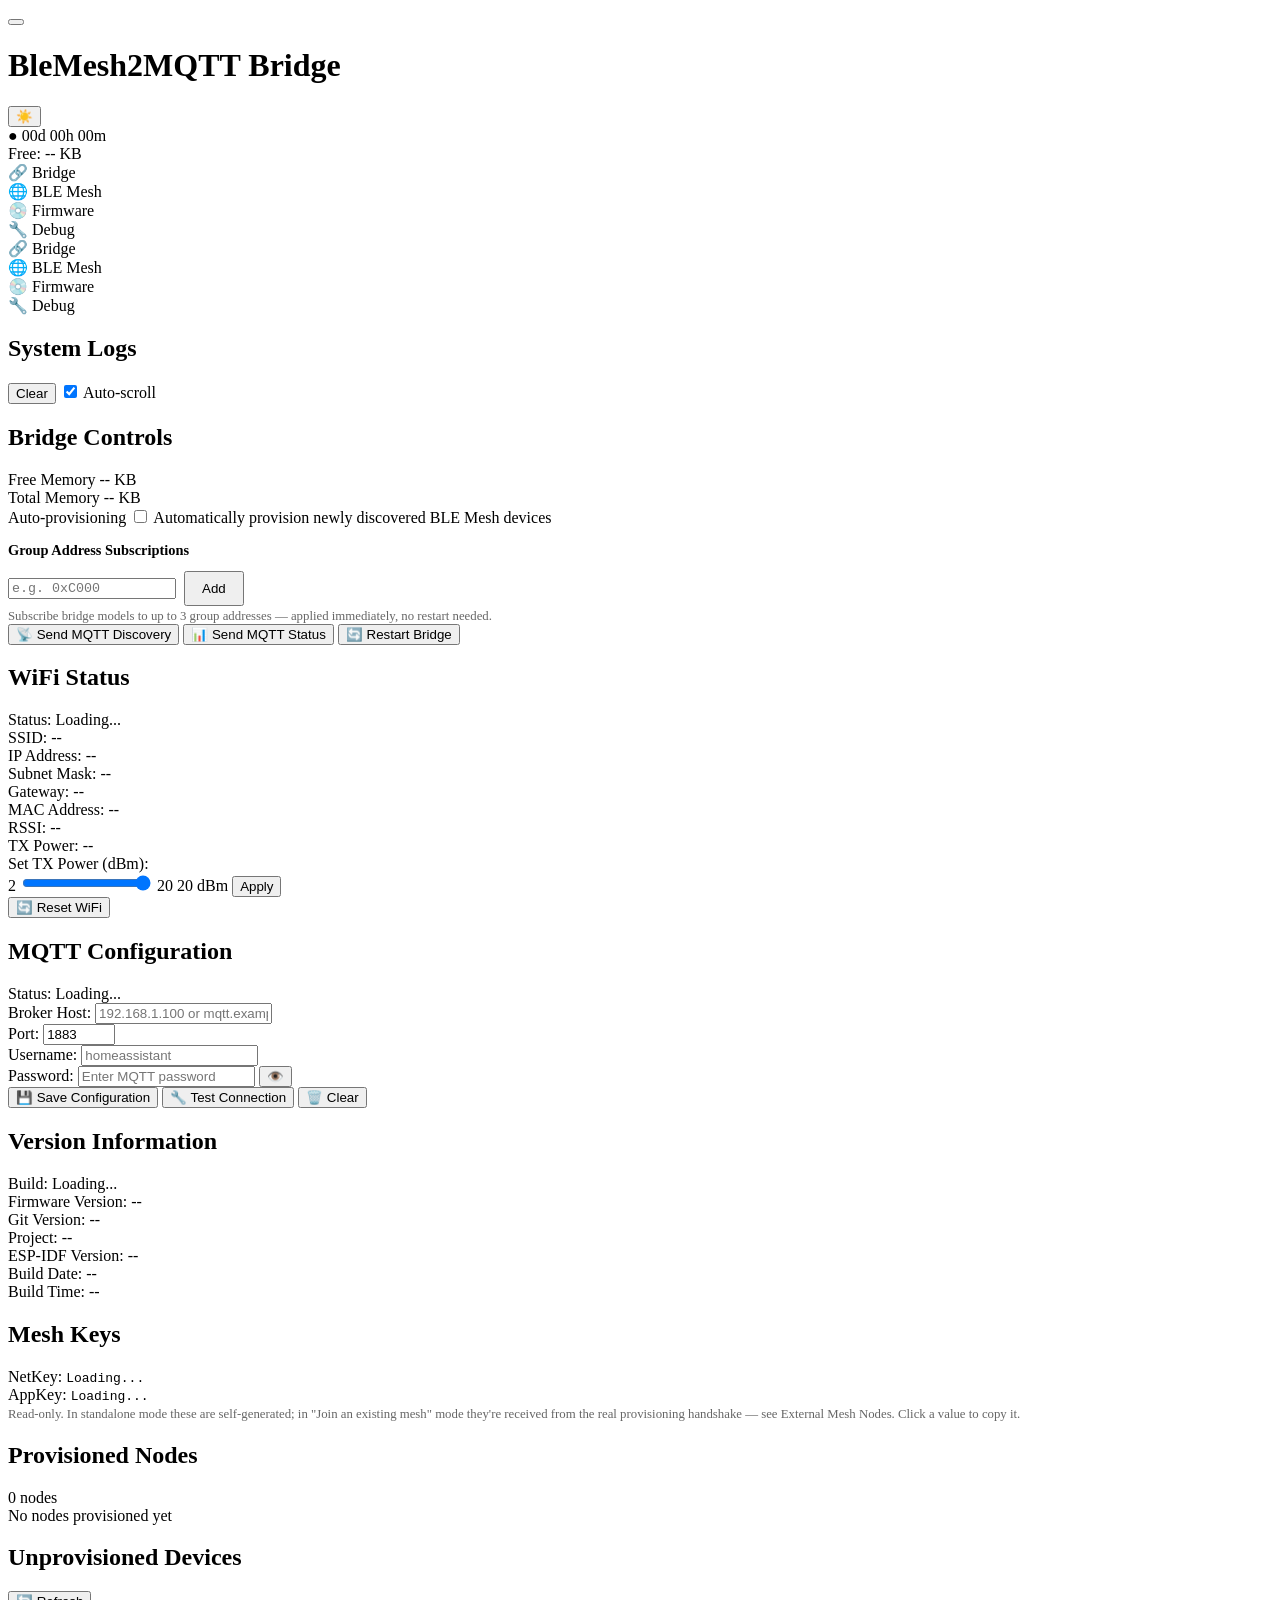
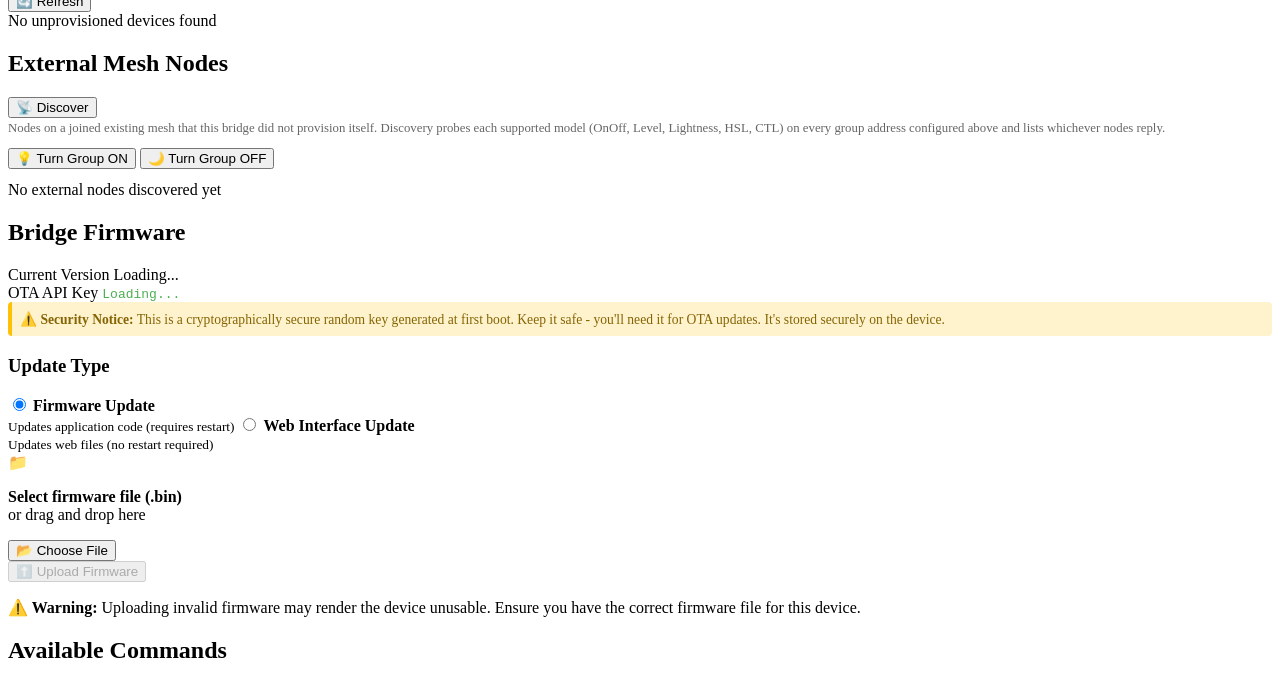
==== main/littlefs/index.html @ 3b63f950 "fix: branch review — Provisioner SKU link failure, MQTT deadlock, ext-node parity/validation Build (" ====
<!DOCTYPE html>
<html lang="en">
<head>
  <meta charset="UTF-8">
  <meta name="viewport" content="width=device-width, initial-scale=1.0">
  <title>BleMesh2MQTT Bridge</title>
  <link rel="stylesheet" href="/css/style.css">
</head>
<body>
  <header class="header">
    <div class="header-left">
      <button class="menu-toggle" id="menu-toggle">
        <span class="hamburger-line"></span>
        <span class="hamburger-line"></span>
        <span class="hamburger-line"></span>
      </button>
      <h1>BleMesh2MQTT Bridge</h1>
    </div>
    <div class="header-controls">
      <button class="theme-toggle" id="theme-toggle" onclick="toggleTheme()" title="Toggle theme">
        <span id="theme-icon">☀️</span>
      </button>
      <div class="bridge-status">
        <div class="status-row">
          <span class="status-icon" id="connection-status">●</span>
          <span class="status-uptime" id="bridge-uptime">00d 00h 00m</span>
        </div>
        <div class="status-row">
          <span class="status-label">Free:</span>
          <span class="status-memory" id="header-memory">-- KB</span>
        </div>
      </div>
    </div>
  </header>

  <!-- Mobile burger menu dropdown -->
  <div class="mobile-menu" id="mobile-menu">
    <div class="mobile-menu-content">
      <div class="mobile-menu-item active" data-section="bridge">
        <span class="menu-icon bridge-icon">🔗</span>
        <span class="menu-text">Bridge</span>
      </div>
      <div class="mobile-menu-item" data-section="ble-mesh">
        <span class="menu-icon mesh-icon">🌐</span>
        <span class="menu-text">BLE Mesh</span>
      </div>
      <div class="mobile-menu-item" data-section="firmware">
        <span class="menu-icon firmware-icon">💿</span>
        <span class="menu-text">Firmware</span>
      </div>
      <div class="mobile-menu-item" data-section="debug">
        <span class="menu-icon debug-icon">🔧</span>
        <span class="menu-text">Debug</span>
      </div>
    </div>
  </div>

  <div class="layout">
    <nav class="sidebar" id="sidebar">
      <div class="sidebar-content">
        <div class="menu-item active" data-section="bridge">
          <span class="menu-icon bridge-icon">🔗</span>
          <span class="menu-text">Bridge</span>
        </div>
        <div class="menu-item" data-section="ble-mesh">
          <span class="menu-icon mesh-icon">🌐</span>
          <span class="menu-text">BLE Mesh</span>
        </div>
        <div class="menu-item" data-section="firmware">
          <span class="menu-icon firmware-icon">💿</span>
          <span class="menu-text">Firmware</span>
        </div>
        <div class="menu-item" data-section="debug">
          <span class="menu-icon debug-icon">🔧</span>
          <span class="menu-text">Debug</span>
        </div>
      </div>
    </nav>

    <main class="main-content">
      <!-- System Logs - Always at the top -->
      <section class="card log-section">
        <h2>System Logs</h2>
        <div class="log-container">
          <div id="log-output" class="log-output"></div>
          <div class="log-controls">
            <button class="btn btn-secondary" onclick="clearLogs()">Clear</button>
            <label class="checkbox-label">
              <input type="checkbox" id="auto-scroll" checked>
              Auto-scroll
            </label>
          </div>
        </div>
      </section>

      <!-- Bridge Section -->
      <div class="section-content active" id="bridge-section">
        <div class="section-grid">
          <!-- Bridge Controls -->
          <section class="card controls-section">
            <div class="section-header">
              <h2>Bridge Controls</h2>
              <div class="memory-info" id="memory-info">
                <div class="memory-item">
                  <span class="memory-label">Free Memory</span>
                  <span class="memory-value" id="free-memory">-- KB</span>
                </div>
                <div class="memory-item">
                  <span class="memory-label">Total Memory</span>
                  <span class="memory-value" id="total-memory">-- KB</span>
                </div>
              </div>
            </div>
            
            <!-- Provisioning Controls -->
            <div class="provisioning-controls">
              <div class="toggle-group">
                <label class="toggle-label">
                  <span class="toggle-text">Auto-provisioning</span>
                  <input type="checkbox" id="auto-provisioning-toggle" onchange="toggleAutoProvisioning(this.checked)">
                  <span class="toggle-slider"></span>
                </label>
                <span class="toggle-description">Automatically provision newly discovered BLE Mesh devices</span>
              </div>
              <div class="form-group" style="margin-top:14px;">
                <label style="font-size:0.9em;font-weight:600;">Group Address Subscriptions</label>
                <div id="group-addr-list" style="display:flex;flex-wrap:wrap;gap:6px;margin:6px 0;"></div>
                <div style="display:flex;gap:8px;align-items:center;">
                  <input type="text" id="group-addr-input" placeholder="e.g. 0xC000" style="font-family:monospace;max-width:160px;">
                  <button class="btn btn-primary" style="width:auto;padding:8px 16px;" onclick="addMeshGroupAddr()">Add</button>
                </div>
                <span style="font-size:0.8em;color:#666;">Subscribe bridge models to up to 3 group addresses — applied immediately, no restart needed.</span>
              </div>
            </div>
            
            <div class="controls-grid">
              <button class="btn btn-primary" onclick="sendBridgeMqttDiscovery()">
                <span class="icon">📡</span>
                Send MQTT Discovery
              </button>
              <button class="btn btn-primary" onclick="sendBridgeMqttStatus()">
                <span class="icon">📊</span>
                Send MQTT Status
              </button>
              <button class="btn btn-warning" onclick="restartBridge()">
                <span class="icon">🔄</span>
                Restart Bridge
              </button>
            </div>
          </section>

          <!-- WiFi Status -->
          <section class="card wifi-section">
            <div class="section-header">
              <h2>WiFi Status</h2>
              <div class="connection-status" id="wifi-status">
                <span class="status-label">Status:</span>
                <span class="status-value" id="wifi-state">Loading...</span>
              </div>
            </div>
            
            <div class="wifi-info-grid">
              <div class="info-row">
                <span class="info-label">SSID:</span>
                <span class="info-value" id="wifi-ssid">--</span>
              </div>
              <div class="info-row">
                <span class="info-label">IP Address:</span>
                <span class="info-value" id="wifi-ip">--</span>
              </div>
              <div class="info-row">
                <span class="info-label">Subnet Mask:</span>
                <span class="info-value" id="wifi-netmask">--</span>
              </div>
              <div class="info-row">
                <span class="info-label">Gateway:</span>
                <span class="info-value" id="wifi-gateway">--</span>
              </div>
              <div class="info-row">
                <span class="info-label">MAC Address:</span>
                <span class="info-value" id="wifi-mac">--</span>
              </div>
              <div class="info-row">
                <span class="info-label">RSSI:</span>
                <span class="info-value" id="wifi-rssi">--</span>
              </div>
              <div class="info-row">
                <span class="info-label">TX Power:</span>
                <span class="info-value" id="wifi-tx-power">--</span>
              </div>
            </div>

            <!-- TX Power control -->
            <div class="wifi-power-control">
              <label for="wifi-tx-power-slider" class="info-label">Set TX Power (dBm):</label>
              <div class="power-slider-row">
                <span class="power-min">2</span>
                <input type="range" id="wifi-tx-power-slider" min="2" max="20" step="1" value="20"
                       oninput="document.getElementById('wifi-tx-power-preview').textContent = this.value + ' dBm'">
                <span class="power-max">20</span>
                <span id="wifi-tx-power-preview" class="power-preview">20 dBm</span>
                <button class="btn btn-primary btn-small" onclick="setWifiTxPower()">Apply</button>
              </div>
            </div>

            <div class="wifi-controls">
              <button class="btn btn-danger" onclick="resetWifi()">
                <span class="icon">🔄</span>
                Reset WiFi
              </button>
            </div>
          </section>

          <!-- MQTT Configuration -->
          <section class="card mqtt-section">
            <div class="section-header">
              <h2>MQTT Configuration</h2>
              <div class="connection-status" id="mqtt-status">
                <span class="status-label">Status:</span>
                <span class="status-value" id="mqtt-state">Loading...</span>
              </div>
            </div>
            
            <form id="mqtt-config-form" class="mqtt-form">
              <div class="form-group">
                <label for="broker-host">Broker Host:</label>
                <input type="text" id="broker-host" name="broker_host" placeholder="192.168.1.100 or mqtt.example.com" required>
              </div>
              
              <div class="form-row">
                <div class="form-group">
                  <label for="broker-port">Port:</label>
                  <input type="number" id="broker-port" name="broker_port" value="1883" min="1" max="65535" required>
                </div>
                <!-- <div class="form-group">
                  <label class="checkbox-label">
                    <input type="checkbox" id="use-ssl" name="use_ssl">
                    Use SSL/TLS
                  </label>
                </div> -->
              </div>
              
              <div class="form-group">
                <label for="username">Username:</label>
                <input type="text" id="username" name="username" placeholder="homeassistant" required>
              </div>
              
              <div class="form-group">
                <label for="password">Password:</label>
                <input type="password" id="password" name="password" placeholder="Enter MQTT password" required>
                <button type="button" class="btn btn-small toggle-password" onclick="togglePassword()">👁️</button>
              </div>
              
              <div class="form-actions">
                <button type="submit" class="btn btn-primary">
                  <span class="icon">💾</span>
                  Save Configuration
                </button>
                <button type="button" class="btn btn-warning" onclick="testConnection()">
                  <span class="icon">🔧</span>
                  Test Connection
                </button>
                <button type="button" class="btn btn-danger" onclick="clearCredentials()">
                  <span class="icon">🗑️</span>
                  Clear
                </button>
              </div>
            </form>
            
            <div id="mqtt-error" class="error-message" style="display: none;"></div>
          </section>

          <!-- Version Information -->
          <section class="card version-section">
            <div class="section-header">
              <h2>Version Information</h2>
              <div class="connection-status">
                <span class="status-label">Build:</span>
                <span class="status-value" id="build-date">Loading...</span>
              </div>
            </div>
            
            <div class="version-info-grid">
              <div class="info-row">
                <span class="info-label">Firmware Version:</span>
                <span class="info-value" id="firmware-version">--</span>
              </div>
              <div class="info-row">
                <span class="info-label">Git Version:</span>
                <span class="info-value" id="git-version">--</span>
              </div>
              <div class="info-row">
                <span class="info-label">Project:</span>
                <span class="info-value" id="project-name">--</span>
              </div>
              <div class="info-row">
                <span class="info-label">ESP-IDF Version:</span>
                <span class="info-value" id="idf-version">--</span>
              </div>
              <div class="info-row">
                <span class="info-label">Build Date:</span>
                <span class="info-value" id="build-date-full">--</span>
              </div>
              <div class="info-row">
                <span class="info-label">Build Time:</span>
                <span class="info-value" id="build-time">--</span>
              </div>
            </div>
          </section>

          <!-- Mesh Keys -->
          <section class="card mesh-keys-section">
            <div class="section-header">
              <h2>Mesh Keys</h2>
            </div>

            <div class="version-info-grid">
              <div class="info-row">
                <span class="info-label">NetKey:</span>
                <span class="info-value" id="mesh-net-key" style="font-family: monospace; cursor: pointer; user-select: all;" title="Click to copy" onclick="copyMeshKey('mesh-net-key')">Loading...</span>
              </div>
              <div class="info-row">
                <span class="info-label">AppKey:</span>
                <span class="info-value" id="mesh-app-key" style="font-family: monospace; cursor: pointer; user-select: all;" title="Click to copy" onclick="copyMeshKey('mesh-app-key')">Loading...</span>
              </div>
            </div>
            <span style="font-size:0.8em;color:#666;">Read-only. In standalone mode these are self-generated; in "Join an existing mesh" mode they're received from the real provisioning handshake — see External Mesh Nodes. Click a value to copy it.</span>
          </section>
        </div>
      </div>

      <!-- BLE Mesh Section -->
      <div class="section-content" id="ble-mesh-section">
        <div class="section-grid">
          <!-- Provisioned Nodes -->
          <section class="card nodes-section">
            <div class="section-header">
              <h2>Provisioned Nodes</h2>
              <div class="node-count" id="node-count">0 nodes</div>
            </div>
            <div id="nodes" class="nodes-grid"></div>
            <div id="no-nodes" class="empty-state">No nodes provisioned yet</div>
          </section>

          <!-- Unprovisioned Devices -->
          <section class="card devices-section">
            <div class="section-header">
              <h2>Unprovisioned Devices</h2>
              <button class="btn btn-primary" onclick="refreshDevices()">
                <span class="icon">🔄</span>
                Refresh
              </button>
            </div>
            <div id="unprovisioned" class="devices-grid"></div>
            <div id="no-devices" class="empty-state">No unprovisioned devices found</div>
          </section>

          <!-- External Mesh Nodes (joined existing mesh, no DevKey) -->
          <section class="card external-nodes-section">
            <div class="section-header">
              <h2>External Mesh Nodes</h2>
              <button class="btn btn-primary" onclick="discoverExternalNodes()">
                <span class="icon">📡</span>
                Discover
              </button>
            </div>
            <span style="font-size:0.8em;color:#666;">
              Nodes on a joined existing mesh that this bridge did not provision itself.
              Discovery probes each supported model (OnOff, Level, Lightness, HSL, CTL) on every
              group address configured above and lists whichever nodes reply.
            </span>
            <div class="controls-grid" style="margin-top:12px;">
              <button class="btn btn-primary" onclick="sendExternalGroupCommand(true)">
                <span class="icon">💡</span>
                Turn Group ON
              </button>
              <button class="btn btn-warning" onclick="sendExternalGroupCommand(false)">
                <span class="icon">🌙</span>
                Turn Group OFF
              </button>
            </div>
            <div id="external-nodes" class="devices-grid" style="margin-top:12px;"></div>
            <div id="no-external-nodes" class="empty-state">No external nodes discovered yet</div>
          </section>
        </div>
      </div>

      <!-- Firmware Section -->
      <div class="section-content" id="firmware-section">
        <div class="section-grid">
          <section class="card firmware-section">
            <div class="section-header">
              <h2>Bridge Firmware</h2>
              <div class="firmware-info" id="firmware-info">
                <div class="info-item">
                  <span class="info-label">Current Version</span>
                  <span class="info-value" id="current-version">Loading...</span>
                </div>
                <div class="info-item">
                  <span class="info-label">OTA API Key</span>
                  <span class="info-value" id="ota-api-key" style="font-family: monospace; color: #4CAF50; cursor: pointer; user-select: all;" title="Click to copy" onclick="copyOtaKey()">Loading...</span>
                </div>
                <div class="info-item" style="background-color: #fff3cd; padding: 8px; border-radius: 4px; border-left: 4px solid #ffc107;">
                  <span style="font-size: 0.85em; color: #856404;">
                    ⚠️ <strong>Security Notice:</strong> This is a cryptographically secure random key generated at first boot.
                    Keep it safe - you'll need it for OTA updates. It's stored securely on the device.
                  </span>
                </div>
              </div>
            </div>
            
            <div class="firmware-upload">
              <div class="upload-type-selector">
                <h3>Update Type</h3>
                <div class="radio-group">
                  <label class="radio-label">
                    <input type="radio" name="update-type" value="firmware" checked>
                    <span class="radio-text">
                      <strong>Firmware Update</strong><br>
                      <small>Updates application code (requires restart)</small>
                    </span>
                  </label>
                  <label class="radio-label">
                    <input type="radio" name="update-type" value="storage">
                    <span class="radio-text">
                      <strong>Web Interface Update</strong><br>
                      <small>Updates web files (no restart required)</small>
                    </span>
                  </label>
                </div>
              </div>

              <div class="upload-area" id="upload-area">
                <div class="upload-content">
                  <span class="upload-icon">📁</span>
                  <p class="upload-text" id="upload-text">
                    <strong>Select firmware file (.bin)</strong><br>
                    or drag and drop here
                  </p>
                  <input type="file" id="firmware-file" accept=".bin" style="display: none;">
                  <button class="btn btn-primary" onclick="document.getElementById('firmware-file').click()">
                    <span class="icon">📂</span>
                    Choose File
                  </button>
                </div>
              </div>
              
              <div id="file-info" class="file-info" style="display: none;">
                <div class="file-details">
                  <span class="file-icon">📄</span>
                  <div class="file-text">
                    <div class="file-name" id="file-name"></div>
                    <div class="file-size" id="file-size"></div>
                  </div>
                  <button class="btn btn-small btn-secondary" onclick="clearFile()">✕</button>
                </div>
              </div>
              
              <div id="upload-progress" class="upload-progress" style="display: none;">
                <div class="progress-info">
                  <span class="progress-text" id="progress-text">Preparing upload...</span>
                  <span class="progress-percent" id="progress-percent">0%</span>
                </div>
                <div class="progress-bar">
                  <div class="progress-fill" id="progress-fill"></div>
                </div>
                <div class="progress-details" id="progress-details"></div>
              </div>
              
              <div class="upload-actions">
                <button class="btn btn-danger" id="upload-btn" onclick="uploadFirmware()" disabled>
                  <span class="icon">⬆️</span>
                  <span id="upload-btn-text">Upload Firmware</span>
                </button>
                <button class="btn btn-secondary" id="cancel-btn" onclick="cancelUpload()" style="display: none;">
                  <span class="icon">✕</span>
                  Cancel
                </button>
              </div>
              
              <div class="firmware-warning">
                <p><strong>⚠️ Warning:</strong> Uploading invalid firmware may render the device unusable. 
                   Ensure you have the correct firmware file for this device.</p>
              </div>
            </div>
            
            <div id="firmware-error" class="error-message" style="display: none;"></div>
          </section>
        </div>
      </div>

      <!-- Debug Section -->
      <div class="section-content" id="debug-section">
        <div class="section-grid">
          <section class="card commands-section">
            <h2>Available Commands</h2>
            <div id="console-commands" class="commands-list"></div>
          </section>
        </div>
      </div>
    </main>
  </div>

  <div class="sidebar-overlay"></div>

  <script src="/js/main.js"></script>

</body>
</html>
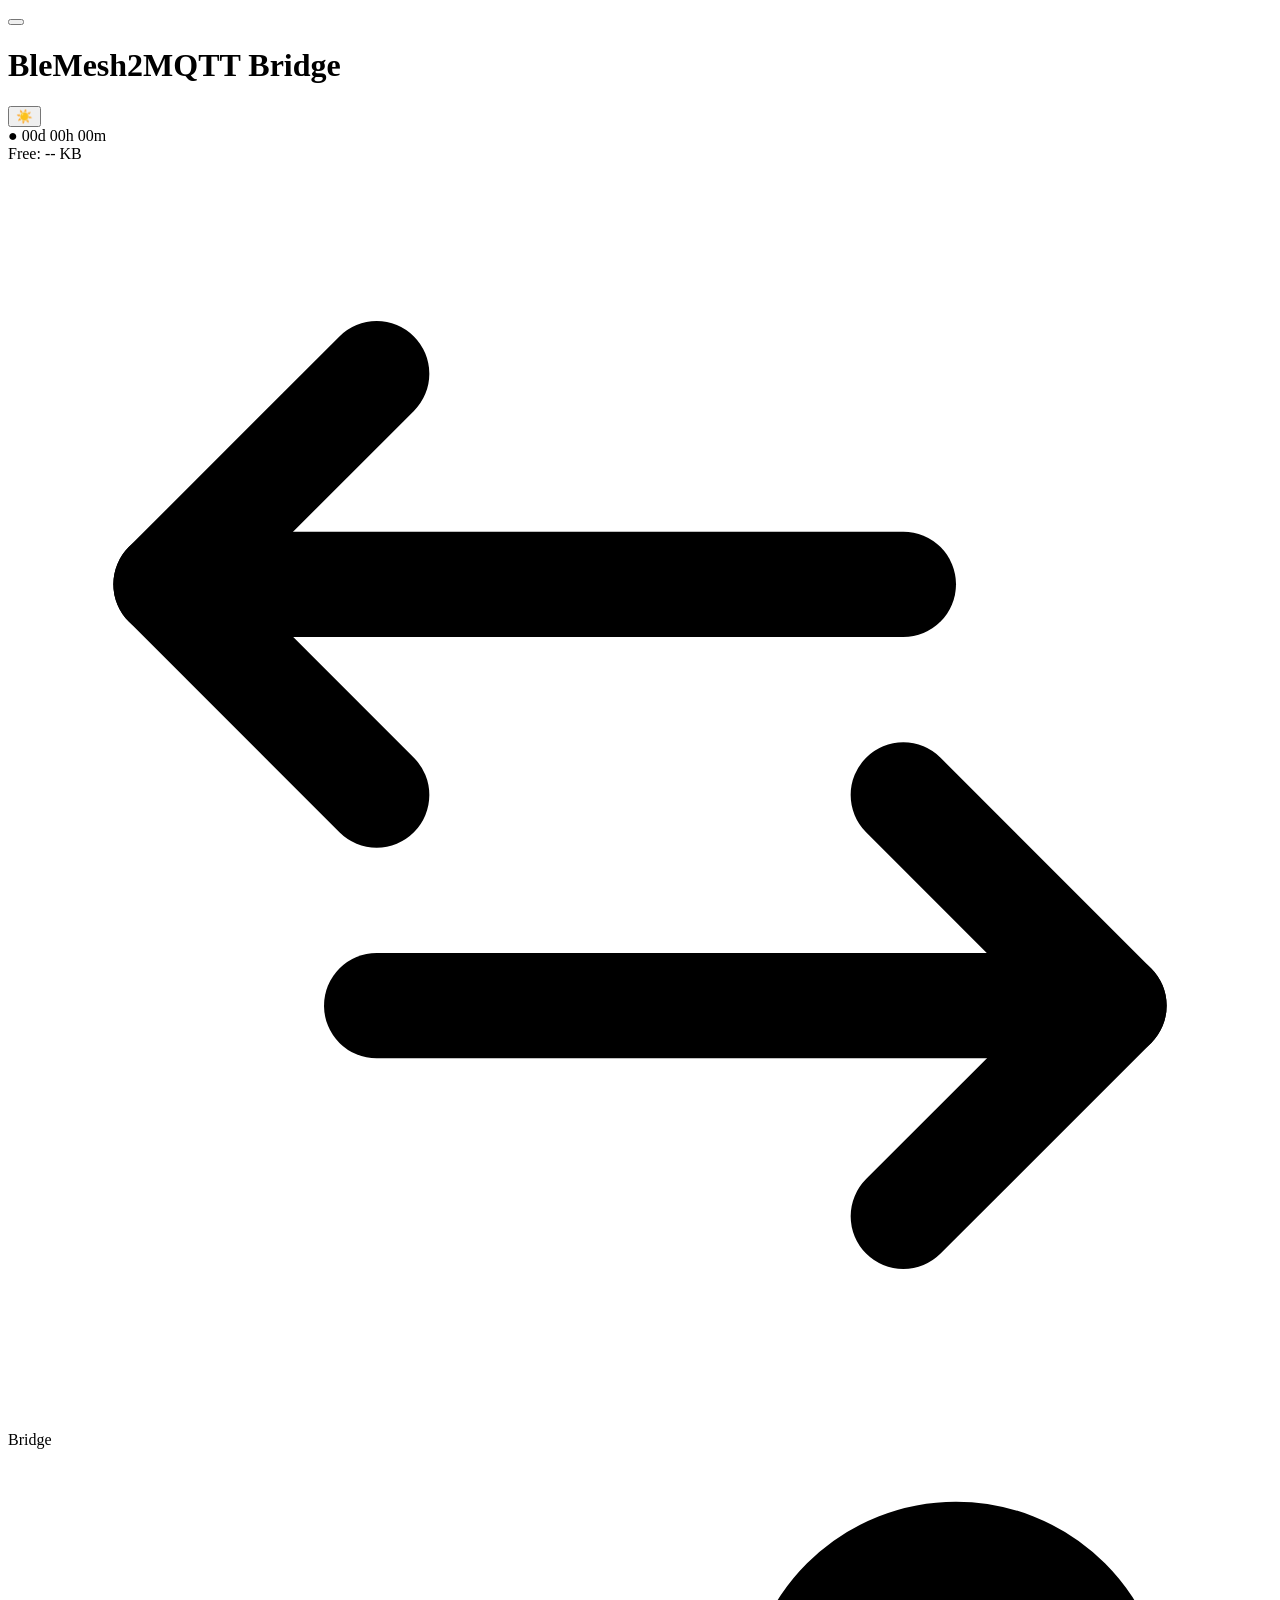
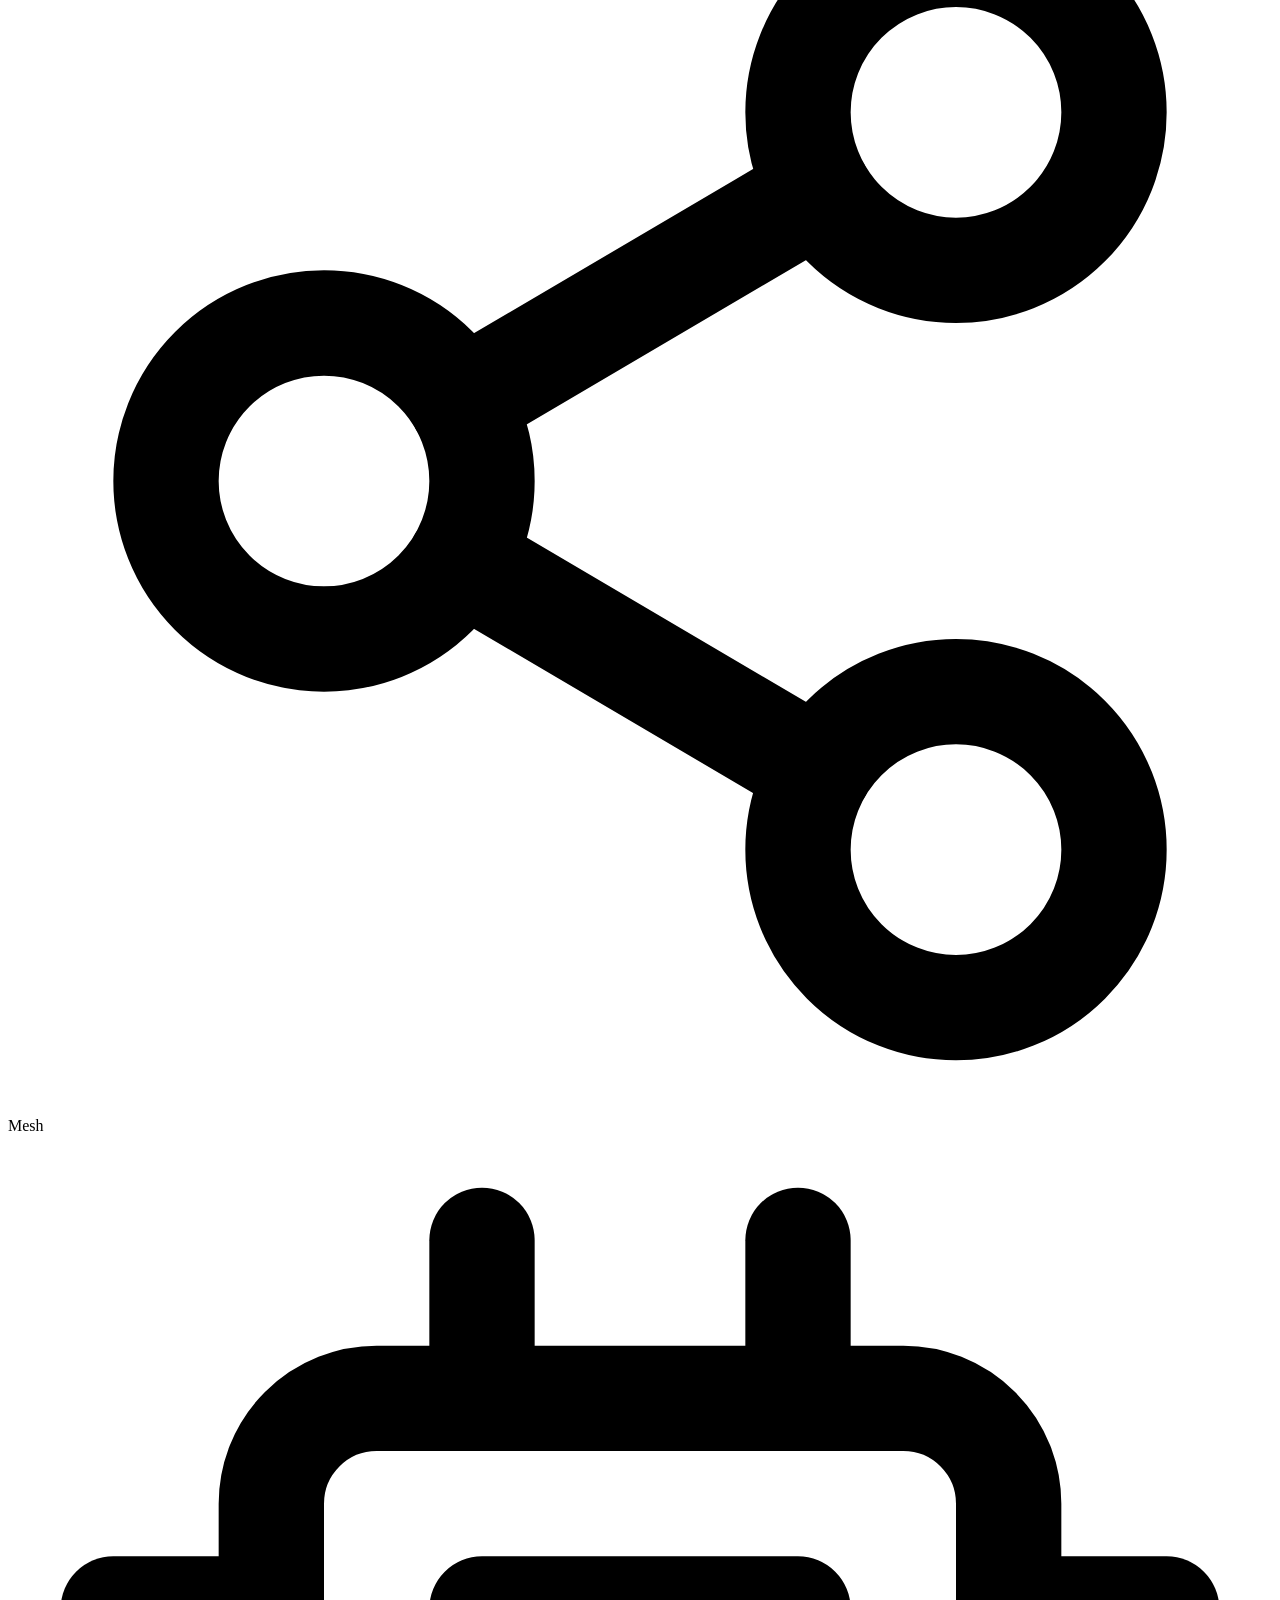
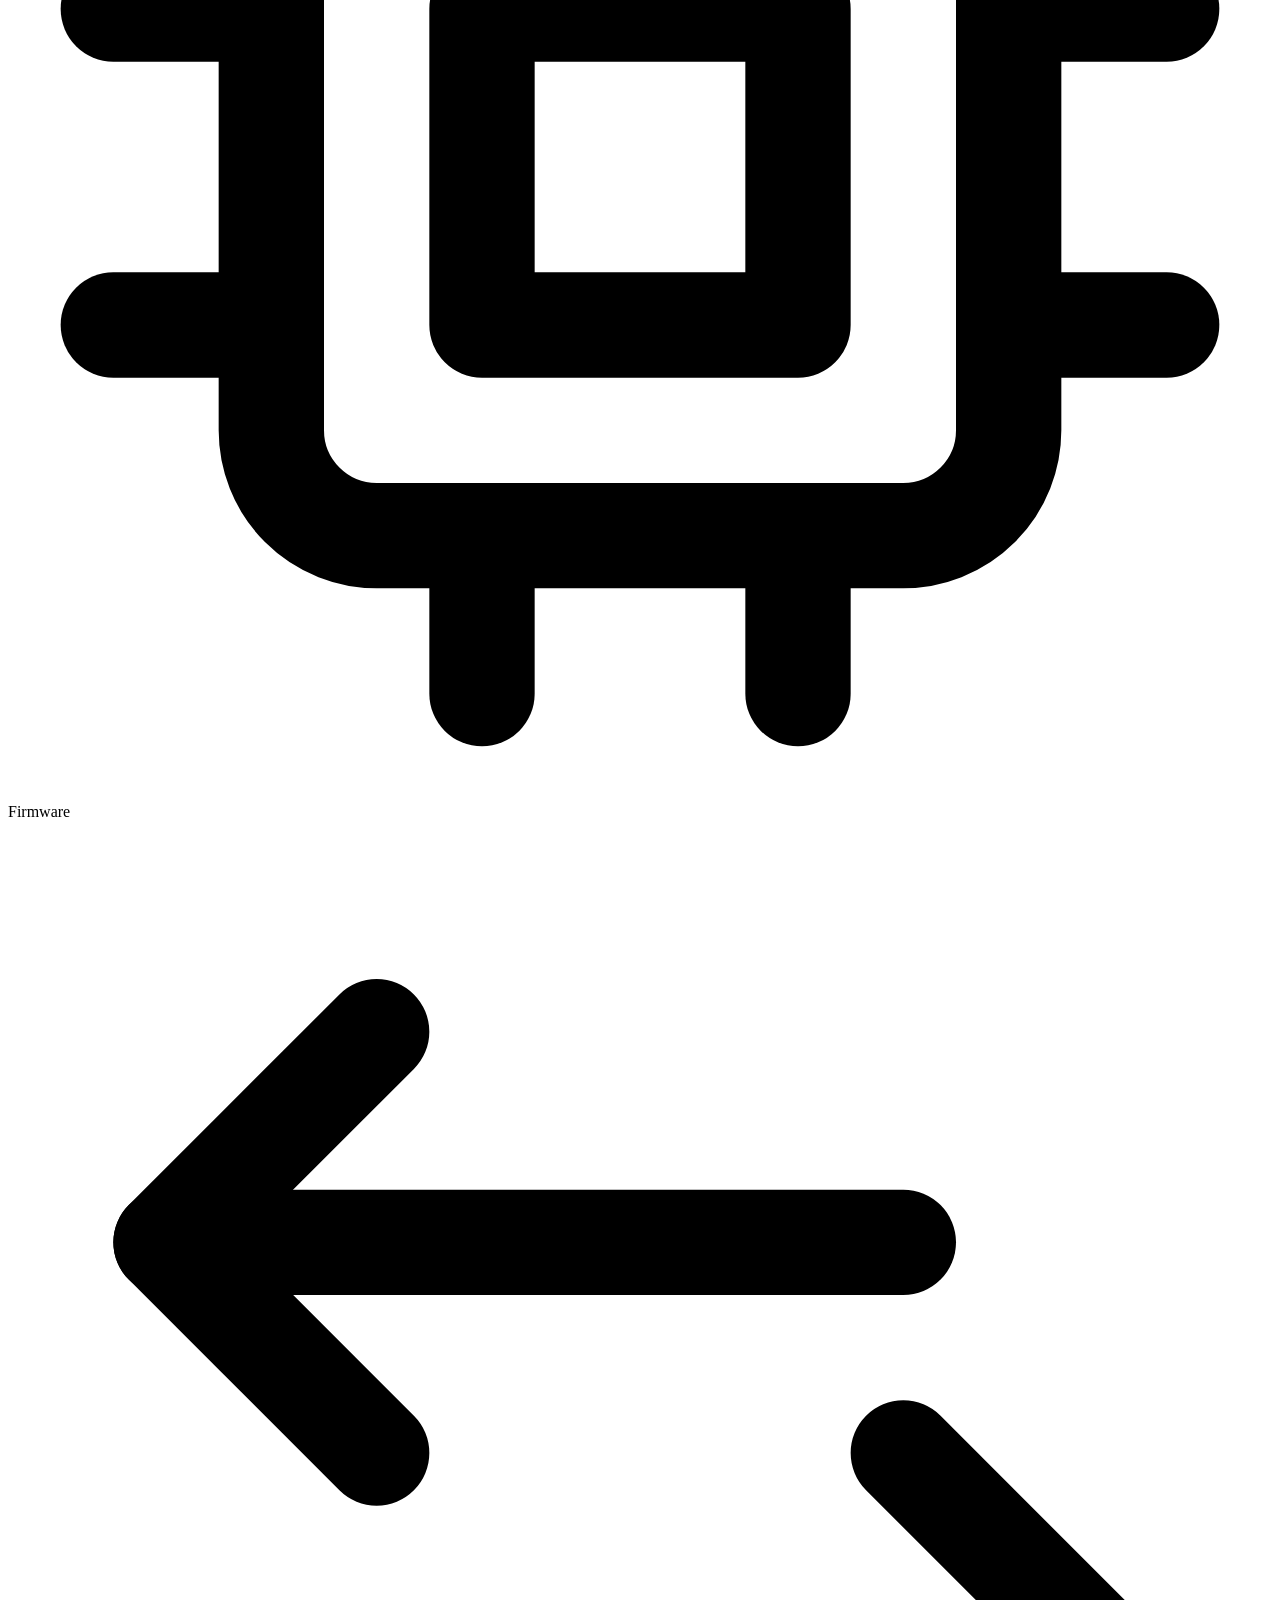
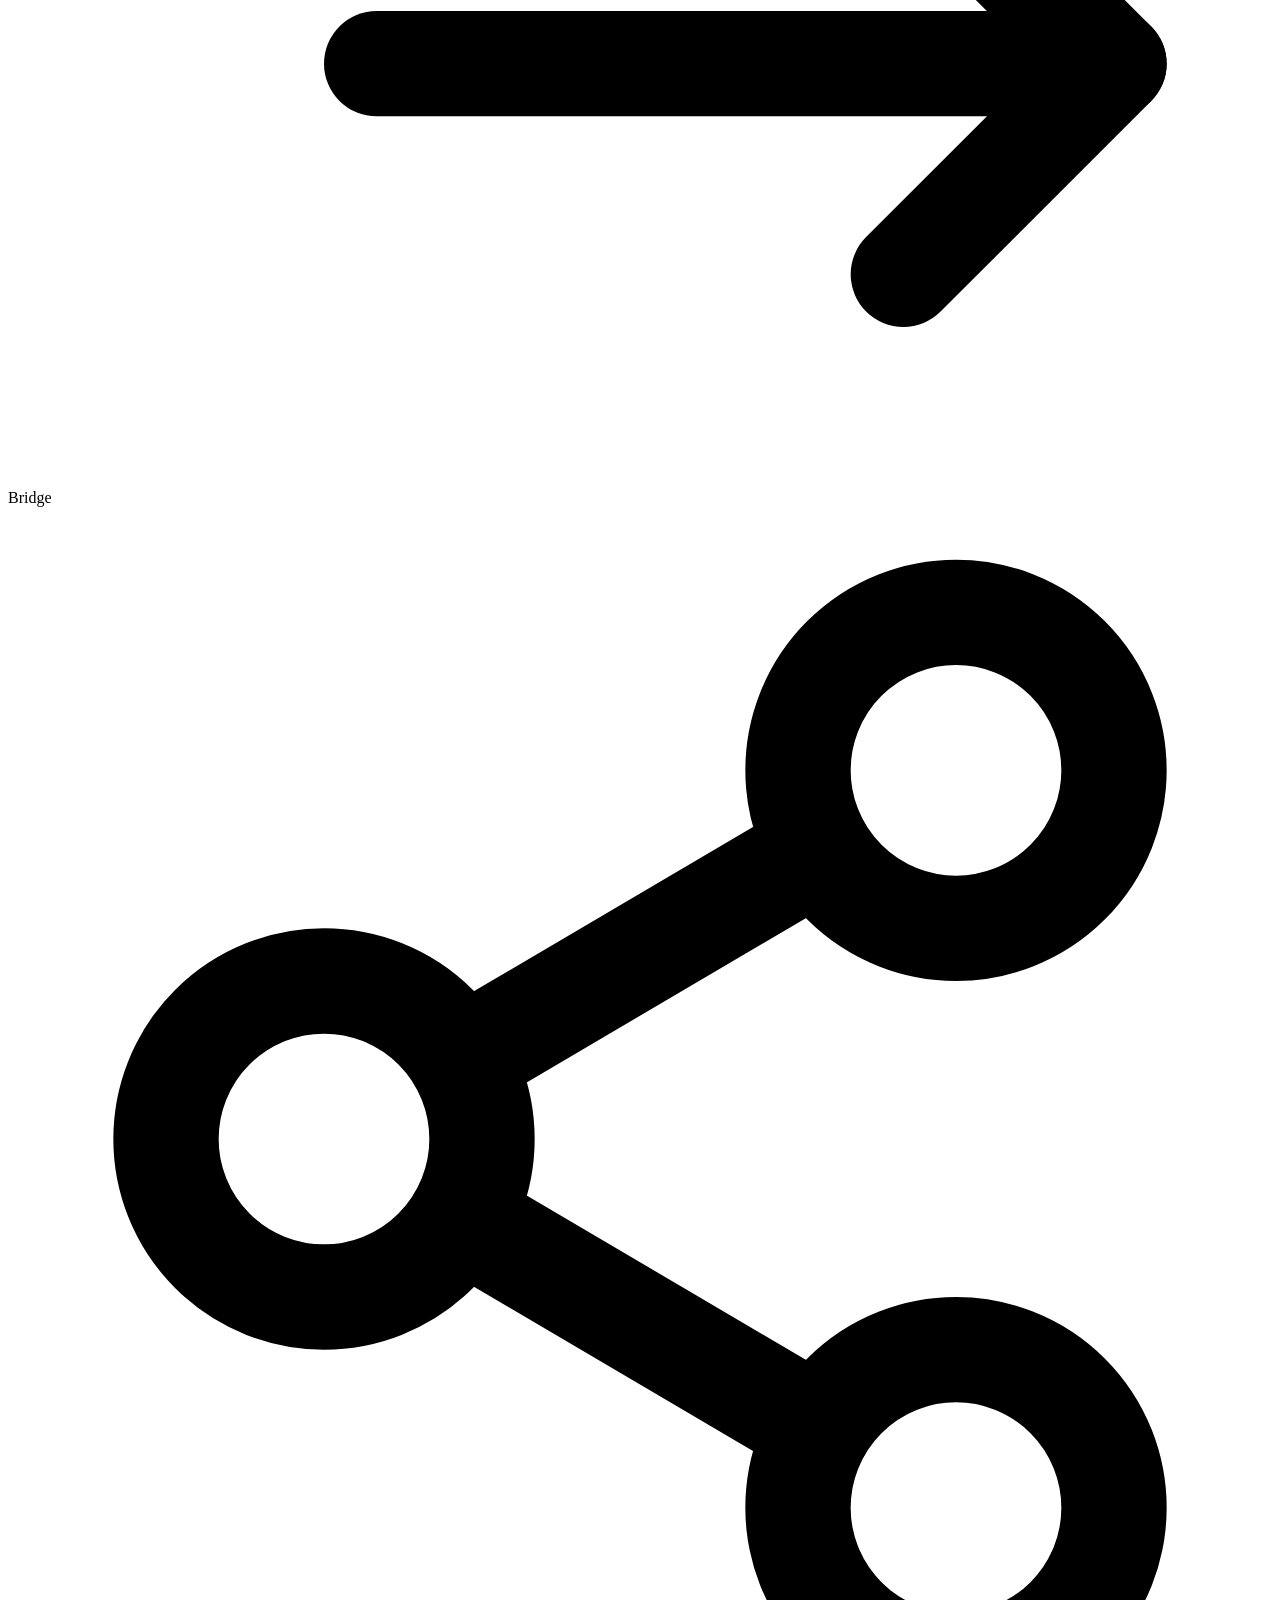
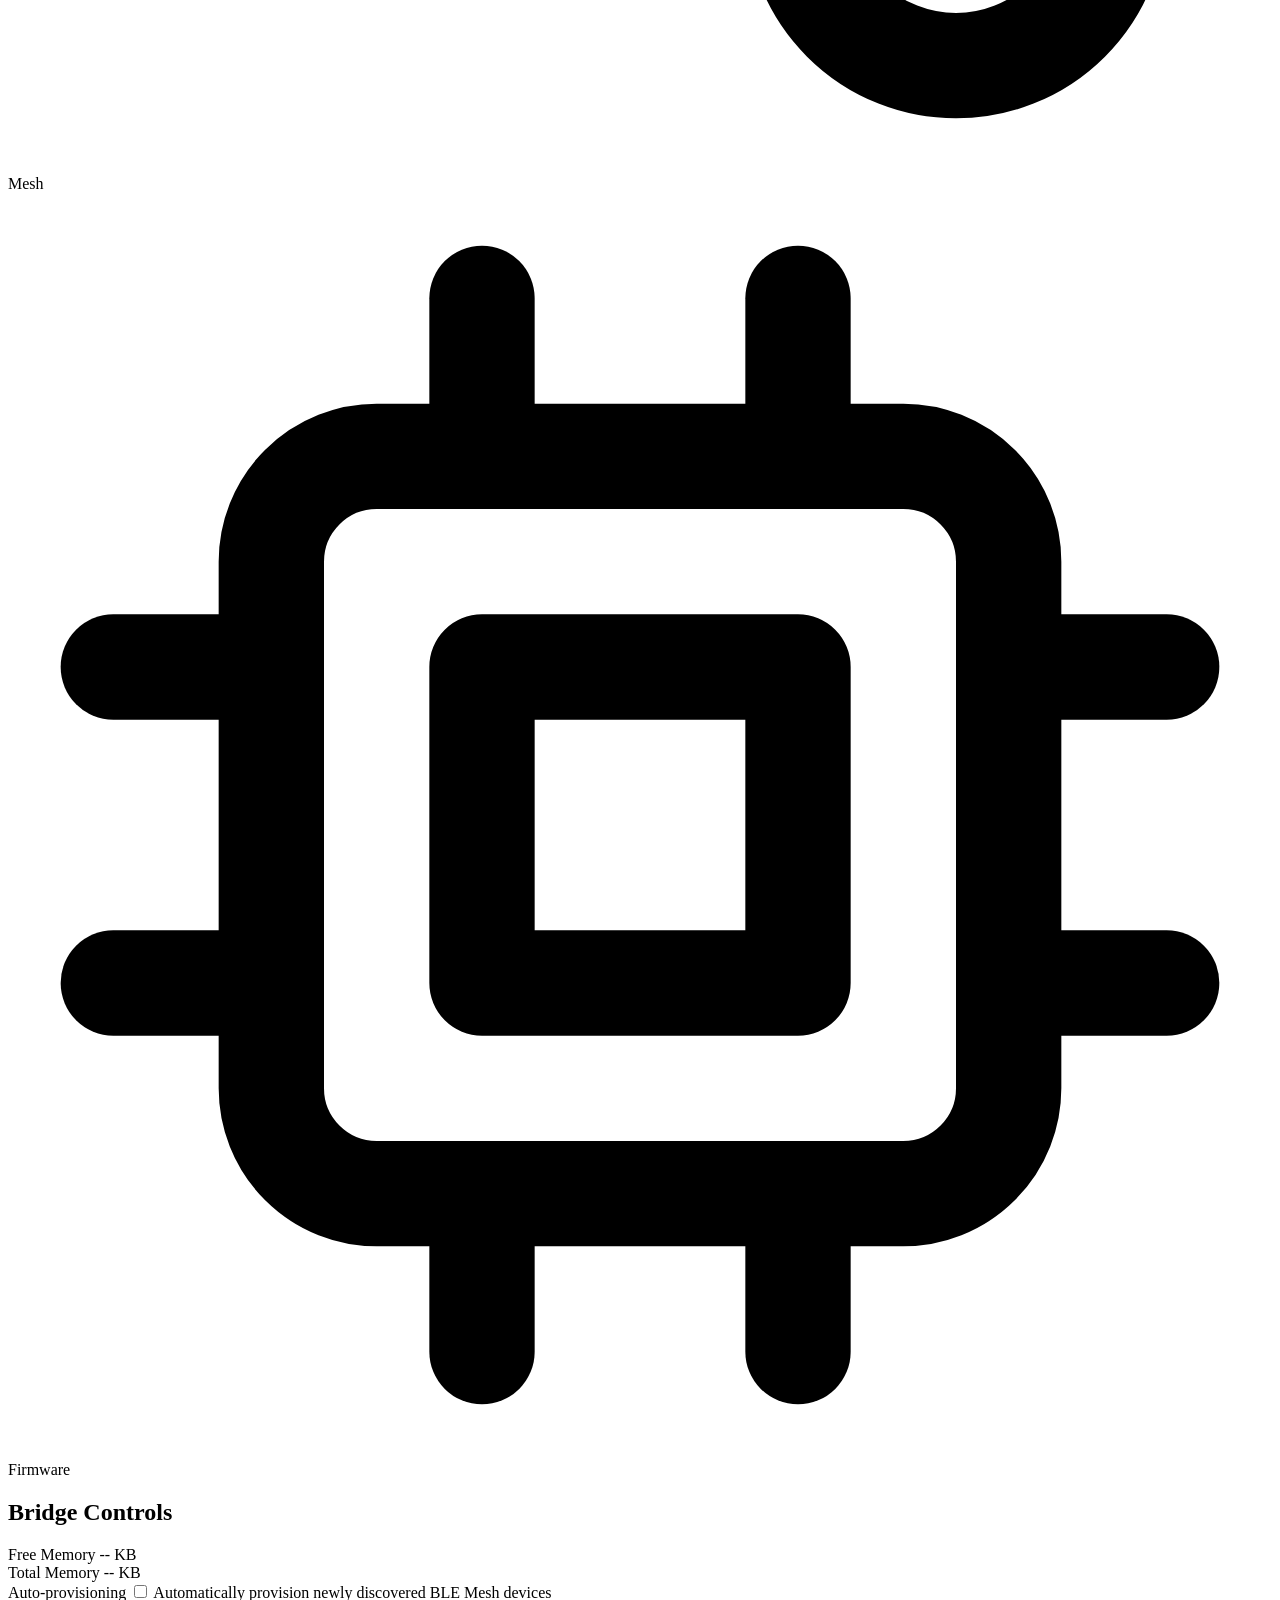
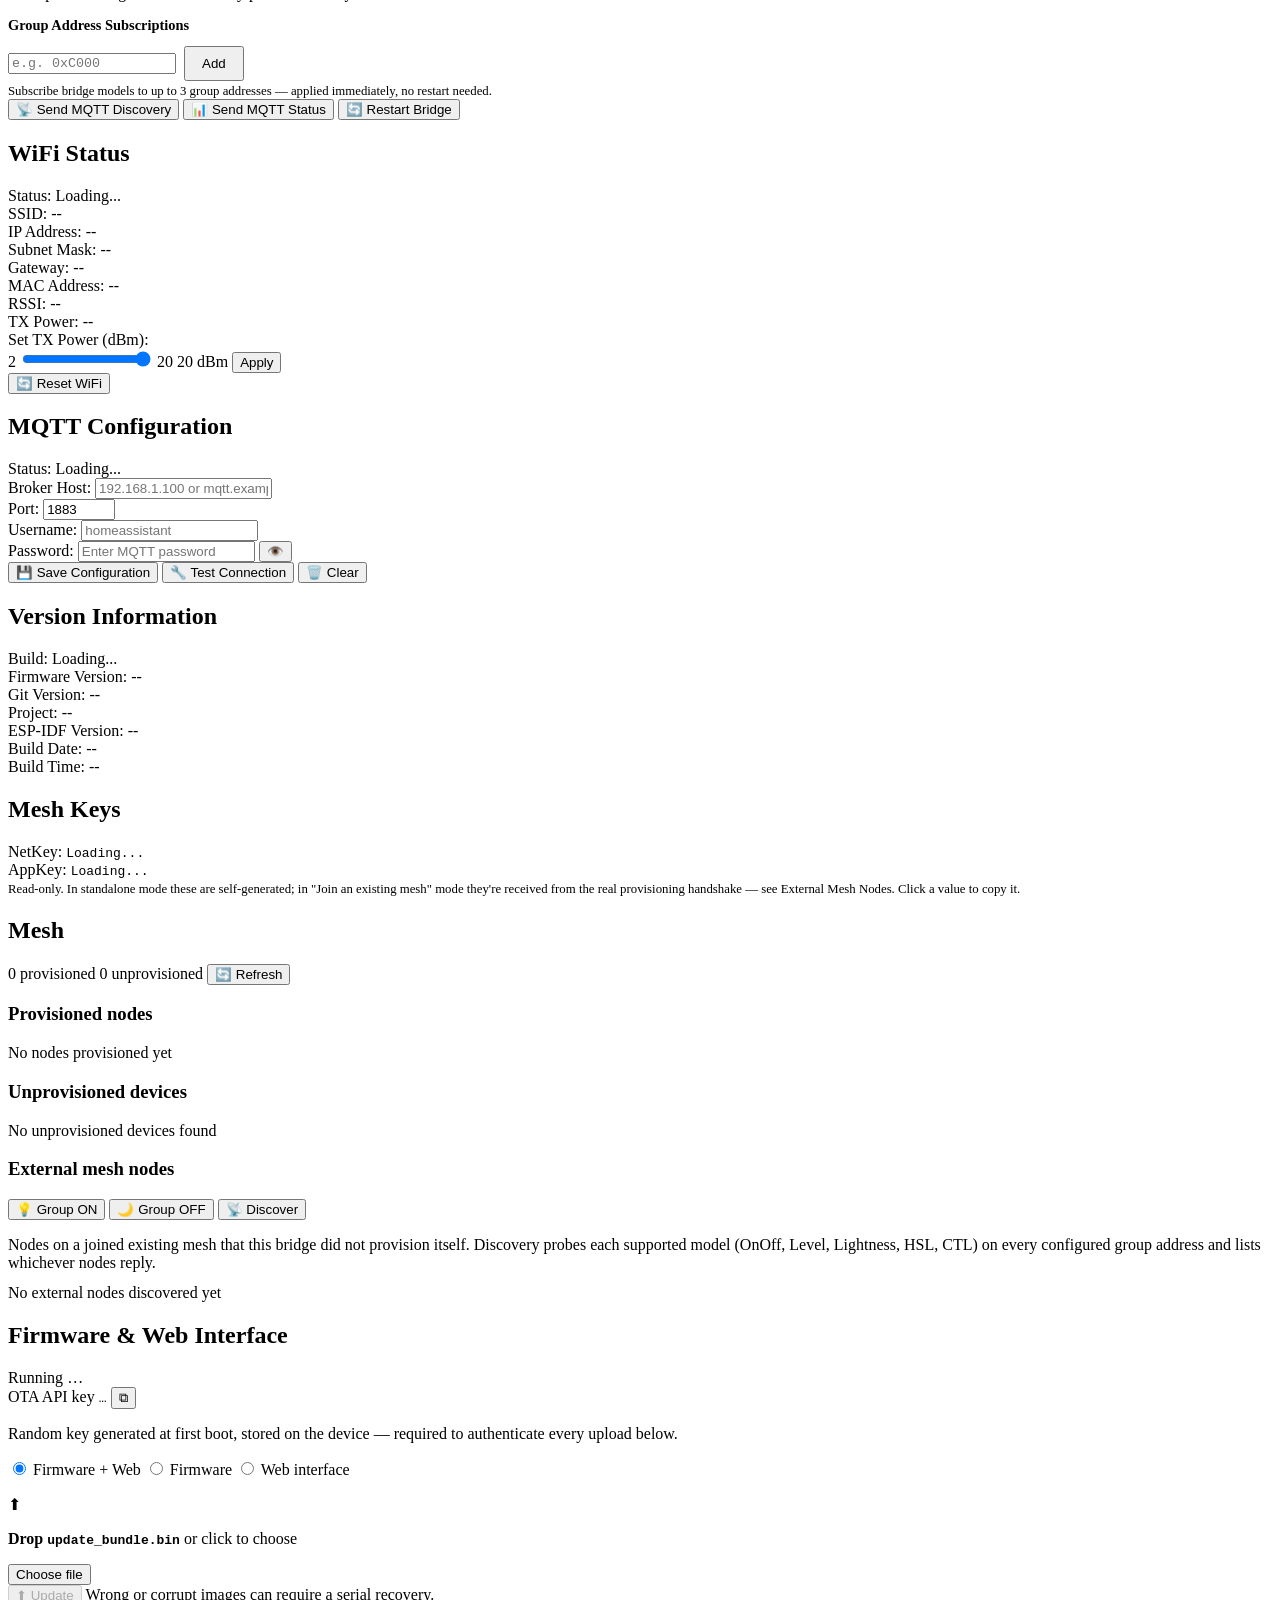
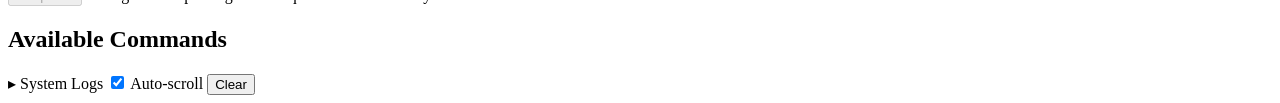
==== commit 4e4529d8: "Merge feature/join-existing-mesh into main Brings the Node-only SKU / join-existing-mesh work, Exter" ====
--- a/main/littlefs/index.html
+++ b/main/littlefs/index.html
@@ -14,7 +14,7 @@
         <span class="hamburger-line"></span>
         <span class="hamburger-line"></span>
       </button>
-      <h1>BleMesh2MQTT Bridge</h1>
+      <h1>BleMesh2MQTT Bridge <span class="app-version" id="app-version"></span></h1>
     </div>
     <div class="header-controls">
       <button class="theme-toggle" id="theme-toggle" onclick="toggleTheme()" title="Toggle theme">
@@ -37,20 +37,16 @@
   <div class="mobile-menu" id="mobile-menu">
     <div class="mobile-menu-content">
       <div class="mobile-menu-item active" data-section="bridge">
-        <span class="menu-icon bridge-icon">🔗</span>
+        <span class="menu-icon"><svg viewBox="0 0 24 24" fill="none" stroke="currentColor" stroke-width="2" stroke-linecap="round" stroke-linejoin="round"><polyline points="7 4 3 8 7 12"/><line x1="3" y1="8" x2="17" y2="8"/><polyline points="17 12 21 16 17 20"/><line x1="21" y1="16" x2="7" y2="16"/></svg></span>
         <span class="menu-text">Bridge</span>
       </div>
       <div class="mobile-menu-item" data-section="ble-mesh">
-        <span class="menu-icon mesh-icon">🌐</span>
-        <span class="menu-text">BLE Mesh</span>
+        <span class="menu-icon"><svg viewBox="0 0 24 24" fill="none" stroke="currentColor" stroke-width="2" stroke-linecap="round" stroke-linejoin="round"><circle cx="18" cy="5" r="3"/><circle cx="6" cy="12" r="3"/><circle cx="18" cy="19" r="3"/><line x1="8.6" y1="13.5" x2="15.4" y2="17.5"/><line x1="15.4" y1="6.5" x2="8.6" y2="10.5"/></svg></span>
+        <span class="menu-text">Mesh</span>
       </div>
       <div class="mobile-menu-item" data-section="firmware">
-        <span class="menu-icon firmware-icon">💿</span>
+        <span class="menu-icon"><svg viewBox="0 0 24 24" fill="none" stroke="currentColor" stroke-width="2" stroke-linecap="round" stroke-linejoin="round"><rect x="5" y="5" width="14" height="14" rx="2"/><rect x="9" y="9" width="6" height="6"/><line x1="9" y1="2" x2="9" y2="5"/><line x1="15" y1="2" x2="15" y2="5"/><line x1="9" y1="19" x2="9" y2="22"/><line x1="15" y1="19" x2="15" y2="22"/><line x1="19" y1="9" x2="22" y2="9"/><line x1="19" y1="15" x2="22" y2="15"/><line x1="2" y1="9" x2="5" y2="9"/><line x1="2" y1="15" x2="5" y2="15"/></svg></span>
         <span class="menu-text">Firmware</span>
-      </div>
-      <div class="mobile-menu-item" data-section="debug">
-        <span class="menu-icon debug-icon">🔧</span>
-        <span class="menu-text">Debug</span>
       </div>
     </div>
   </div>
@@ -59,40 +55,21 @@
     <nav class="sidebar" id="sidebar">
       <div class="sidebar-content">
         <div class="menu-item active" data-section="bridge">
-          <span class="menu-icon bridge-icon">🔗</span>
+          <span class="menu-icon"><svg viewBox="0 0 24 24" fill="none" stroke="currentColor" stroke-width="2" stroke-linecap="round" stroke-linejoin="round"><polyline points="7 4 3 8 7 12"/><line x1="3" y1="8" x2="17" y2="8"/><polyline points="17 12 21 16 17 20"/><line x1="21" y1="16" x2="7" y2="16"/></svg></span>
           <span class="menu-text">Bridge</span>
         </div>
         <div class="menu-item" data-section="ble-mesh">
-          <span class="menu-icon mesh-icon">🌐</span>
-          <span class="menu-text">BLE Mesh</span>
+          <span class="menu-icon"><svg viewBox="0 0 24 24" fill="none" stroke="currentColor" stroke-width="2" stroke-linecap="round" stroke-linejoin="round"><circle cx="18" cy="5" r="3"/><circle cx="6" cy="12" r="3"/><circle cx="18" cy="19" r="3"/><line x1="8.6" y1="13.5" x2="15.4" y2="17.5"/><line x1="15.4" y1="6.5" x2="8.6" y2="10.5"/></svg></span>
+          <span class="menu-text">Mesh</span>
         </div>
         <div class="menu-item" data-section="firmware">
-          <span class="menu-icon firmware-icon">💿</span>
+          <span class="menu-icon"><svg viewBox="0 0 24 24" fill="none" stroke="currentColor" stroke-width="2" stroke-linecap="round" stroke-linejoin="round"><rect x="5" y="5" width="14" height="14" rx="2"/><rect x="9" y="9" width="6" height="6"/><line x1="9" y1="2" x2="9" y2="5"/><line x1="15" y1="2" x2="15" y2="5"/><line x1="9" y1="19" x2="9" y2="22"/><line x1="15" y1="19" x2="15" y2="22"/><line x1="19" y1="9" x2="22" y2="9"/><line x1="19" y1="15" x2="22" y2="15"/><line x1="2" y1="9" x2="5" y2="9"/><line x1="2" y1="15" x2="5" y2="15"/></svg></span>
           <span class="menu-text">Firmware</span>
         </div>
-        <div class="menu-item" data-section="debug">
-          <span class="menu-icon debug-icon">🔧</span>
-          <span class="menu-text">Debug</span>
-        </div>
       </div>
     </nav>
 
     <main class="main-content">
-      <!-- System Logs - Always at the top -->
-      <section class="card log-section">
-        <h2>System Logs</h2>
-        <div class="log-container">
-          <div id="log-output" class="log-output"></div>
-          <div class="log-controls">
-            <button class="btn btn-secondary" onclick="clearLogs()">Clear</button>
-            <label class="checkbox-label">
-              <input type="checkbox" id="auto-scroll" checked>
-              Auto-scroll
-            </label>
-          </div>
-        </div>
-      </section>
-
       <!-- Bridge Section -->
       <div class="section-content active" id="bridge-section">
         <div class="section-grid">
@@ -129,7 +106,7 @@
                   <input type="text" id="group-addr-input" placeholder="e.g. 0xC000" style="font-family:monospace;max-width:160px;">
                   <button class="btn btn-primary" style="width:auto;padding:8px 16px;" onclick="addMeshGroupAddr()">Add</button>
                 </div>
-                <span style="font-size:0.8em;color:#666;">Subscribe bridge models to up to 3 group addresses — applied immediately, no restart needed.</span>
+                <span style="font-size:0.8em;color:var(--text-muted);">Subscribe bridge models to up to 3 group addresses — applied immediately, no restart needed.</span>
               </div>
             </div>
             
@@ -324,65 +301,67 @@
                 <span class="info-value" id="mesh-app-key" style="font-family: monospace; cursor: pointer; user-select: all;" title="Click to copy" onclick="copyMeshKey('mesh-app-key')">Loading...</span>
               </div>
             </div>
-            <span style="font-size:0.8em;color:#666;">Read-only. In standalone mode these are self-generated; in "Join an existing mesh" mode they're received from the real provisioning handshake — see External Mesh Nodes. Click a value to copy it.</span>
-          </section>
-        </div>
-      </div>
-
-      <!-- BLE Mesh Section -->
+            <span style="font-size:0.8em;color:var(--text-muted);">Read-only. In standalone mode these are self-generated; in "Join an existing mesh" mode they're received from the real provisioning handshake — see External Mesh Nodes. Click a value to copy it.</span>
+          </section>
+        </div>
+      </div>
+
+      <!-- Mesh Section -->
       <div class="section-content" id="ble-mesh-section">
-        <div class="section-grid">
-          <!-- Provisioned Nodes -->
-          <section class="card nodes-section">
-            <div class="section-header">
-              <h2>Provisioned Nodes</h2>
-              <div class="node-count" id="node-count">0 nodes</div>
-            </div>
+        <section class="card mesh-section">
+          <div class="section-header">
+            <h2>Mesh</h2>
+            <div class="mesh-header-right">
+              <span class="mesh-count" id="node-count">0 provisioned</span>
+              <span class="mesh-count" id="device-count">0 unprovisioned</span>
+              <button class="btn btn-secondary btn-small" onclick="refreshDevices()">
+                <span class="icon">🔄</span>
+                Refresh
+              </button>
+            </div>
+          </div>
+
+          <div class="mesh-group">
+            <h3 class="mesh-group-title">Provisioned nodes</h3>
             <div id="nodes" class="nodes-grid"></div>
             <div id="no-nodes" class="empty-state">No nodes provisioned yet</div>
-          </section>
-
-          <!-- Unprovisioned Devices -->
-          <section class="card devices-section">
-            <div class="section-header">
-              <h2>Unprovisioned Devices</h2>
-              <button class="btn btn-primary" onclick="refreshDevices()">
-                <span class="icon">🔄</span>
-                Refresh
-              </button>
-            </div>
+          </div>
+
+          <div class="mesh-group">
+            <h3 class="mesh-group-title">Unprovisioned devices</h3>
             <div id="unprovisioned" class="devices-grid"></div>
             <div id="no-devices" class="empty-state">No unprovisioned devices found</div>
-          </section>
-
-          <!-- External Mesh Nodes (joined existing mesh, no DevKey) -->
-          <section class="card external-nodes-section">
-            <div class="section-header">
-              <h2>External Mesh Nodes</h2>
-              <button class="btn btn-primary" onclick="discoverExternalNodes()">
-                <span class="icon">📡</span>
-                Discover
-              </button>
-            </div>
-            <span style="font-size:0.8em;color:#666;">
+          </div>
+
+          <!-- External Mesh Nodes (joined existing mesh, no DevKey) — ported from
+               feature/join-existing-mesh into the unified Mesh card as a third group. -->
+          <div class="mesh-group external-nodes-section">
+            <div class="section-header">
+              <h3 class="mesh-group-title">External mesh nodes</h3>
+              <div class="mesh-header-right">
+                <button class="btn btn-secondary btn-small" onclick="sendExternalGroupCommand(true)">
+                  <span class="icon">💡</span>
+                  Group ON
+                </button>
+                <button class="btn btn-warning btn-small" onclick="sendExternalGroupCommand(false)">
+                  <span class="icon">🌙</span>
+                  Group OFF
+                </button>
+                <button class="btn btn-primary btn-small" onclick="discoverExternalNodes()">
+                  <span class="icon">📡</span>
+                  Discover
+                </button>
+              </div>
+            </div>
+            <p class="hint" style="margin-bottom:0.75rem;">
               Nodes on a joined existing mesh that this bridge did not provision itself.
               Discovery probes each supported model (OnOff, Level, Lightness, HSL, CTL) on every
-              group address configured above and lists whichever nodes reply.
-            </span>
-            <div class="controls-grid" style="margin-top:12px;">
-              <button class="btn btn-primary" onclick="sendExternalGroupCommand(true)">
-                <span class="icon">💡</span>
-                Turn Group ON
-              </button>
-              <button class="btn btn-warning" onclick="sendExternalGroupCommand(false)">
-                <span class="icon">🌙</span>
-                Turn Group OFF
-              </button>
-            </div>
-            <div id="external-nodes" class="devices-grid" style="margin-top:12px;"></div>
+              configured group address and lists whichever nodes reply.
+            </p>
+            <div id="external-nodes" class="devices-grid"></div>
             <div id="no-external-nodes" class="empty-state">No external nodes discovered yet</div>
-          </section>
-        </div>
+          </div>
+        </section>
       </div>
 
       <!-- Firmware Section -->
@@ -390,101 +369,74 @@
         <div class="section-grid">
           <section class="card firmware-section">
             <div class="section-header">
-              <h2>Bridge Firmware</h2>
-              <div class="firmware-info" id="firmware-info">
-                <div class="info-item">
-                  <span class="info-label">Current Version</span>
-                  <span class="info-value" id="current-version">Loading...</span>
-                </div>
-                <div class="info-item">
-                  <span class="info-label">OTA API Key</span>
-                  <span class="info-value" id="ota-api-key" style="font-family: monospace; color: #4CAF50; cursor: pointer; user-select: all;" title="Click to copy" onclick="copyOtaKey()">Loading...</span>
-                </div>
-                <div class="info-item" style="background-color: #fff3cd; padding: 8px; border-radius: 4px; border-left: 4px solid #ffc107;">
-                  <span style="font-size: 0.85em; color: #856404;">
-                    ⚠️ <strong>Security Notice:</strong> This is a cryptographically secure random key generated at first boot.
-                    Keep it safe - you'll need it for OTA updates. It's stored securely on the device.
-                  </span>
-                </div>
-              </div>
-            </div>
-            
-            <div class="firmware-upload">
-              <div class="upload-type-selector">
-                <h3>Update Type</h3>
-                <div class="radio-group">
-                  <label class="radio-label">
-                    <input type="radio" name="update-type" value="firmware" checked>
-                    <span class="radio-text">
-                      <strong>Firmware Update</strong><br>
-                      <small>Updates application code (requires restart)</small>
-                    </span>
-                  </label>
-                  <label class="radio-label">
-                    <input type="radio" name="update-type" value="storage">
-                    <span class="radio-text">
-                      <strong>Web Interface Update</strong><br>
-                      <small>Updates web files (no restart required)</small>
-                    </span>
-                  </label>
-                </div>
-              </div>
+              <h2>Firmware &amp; Web Interface</h2>
+              <span class="fw-current">
+                <span class="info-label">Running</span>
+                <span class="fw-current-version" id="current-version">…</span>
+              </span>
+            </div>
+
+            <div class="fw-keyrow">
+              <span class="info-label">OTA API key</span>
+              <code class="fw-key" id="ota-api-key" title="Click to copy" onclick="copyOtaKey()">…</code>
+              <button class="btn btn-secondary btn-small" onclick="copyOtaKey()" title="Copy key">
+                <span class="icon">⧉</span>
+              </button>
+            </div>
+            <p class="hint">Random key generated at first boot, stored on the device — required to authenticate every upload below.</p>
+
+            <div class="fw-update">
+              <div class="seg-control" id="update-type" role="radiogroup" aria-label="Update type">
+                <label class="seg">
+                  <input type="radio" name="update-type" value="bundle" checked>
+                  <span>Firmware + Web</span>
+                </label>
+                <label class="seg">
+                  <input type="radio" name="update-type" value="firmware">
+                  <span>Firmware</span>
+                </label>
+                <label class="seg">
+                  <input type="radio" name="update-type" value="storage">
+                  <span>Web interface</span>
+                </label>
+              </div>
+              <p class="seg-hint" id="update-type-hint"></p>
 
               <div class="upload-area" id="upload-area">
-                <div class="upload-content">
-                  <span class="upload-icon">📁</span>
-                  <p class="upload-text" id="upload-text">
-                    <strong>Select firmware file (.bin)</strong><br>
-                    or drag and drop here
-                  </p>
-                  <input type="file" id="firmware-file" accept=".bin" style="display: none;">
-                  <button class="btn btn-primary" onclick="document.getElementById('firmware-file').click()">
-                    <span class="icon">📂</span>
-                    Choose File
-                  </button>
-                </div>
-              </div>
-              
-              <div id="file-info" class="file-info" style="display: none;">
-                <div class="file-details">
-                  <span class="file-icon">📄</span>
-                  <div class="file-text">
-                    <div class="file-name" id="file-name"></div>
-                    <div class="file-size" id="file-size"></div>
-                  </div>
-                  <button class="btn btn-small btn-secondary" onclick="clearFile()">✕</button>
-                </div>
-              </div>
-              
-              <div id="upload-progress" class="upload-progress" style="display: none;">
+                <input type="file" id="firmware-file" accept=".bin" hidden>
+                <span class="upload-icon">⬆</span>
+                <p class="upload-text" id="upload-text"><strong>Drop <code>update_bundle.bin</code></strong> or click to choose</p>
+                <button class="btn btn-secondary btn-small" type="button"
+                  onclick="document.getElementById('firmware-file').click()">Choose file</button>
+              </div>
+
+              <div id="file-info" class="file-chip" hidden>
+                <span class="file-icon">📦</span>
+                <span class="file-name" id="file-name"></span>
+                <span class="file-size" id="file-size"></span>
+                <button class="file-remove" onclick="clearFile()" title="Remove" aria-label="Remove">✕</button>
+              </div>
+
+              <div id="upload-progress" class="upload-progress" hidden>
                 <div class="progress-info">
-                  <span class="progress-text" id="progress-text">Preparing upload...</span>
+                  <span class="progress-text" id="progress-text">Preparing…</span>
                   <span class="progress-percent" id="progress-percent">0%</span>
                 </div>
-                <div class="progress-bar">
-                  <div class="progress-fill" id="progress-fill"></div>
-                </div>
+                <div class="progress-bar"><div class="progress-fill" id="progress-fill"></div></div>
                 <div class="progress-details" id="progress-details"></div>
               </div>
-              
+
               <div class="upload-actions">
-                <button class="btn btn-danger" id="upload-btn" onclick="uploadFirmware()" disabled>
-                  <span class="icon">⬆️</span>
-                  <span id="upload-btn-text">Upload Firmware</span>
-                </button>
-                <button class="btn btn-secondary" id="cancel-btn" onclick="cancelUpload()" style="display: none;">
-                  <span class="icon">✕</span>
-                  Cancel
-                </button>
-              </div>
-              
-              <div class="firmware-warning">
-                <p><strong>⚠️ Warning:</strong> Uploading invalid firmware may render the device unusable. 
-                   Ensure you have the correct firmware file for this device.</p>
-              </div>
-            </div>
-            
-            <div id="firmware-error" class="error-message" style="display: none;"></div>
+                <button class="btn btn-primary" id="upload-btn" onclick="uploadFirmware()" disabled>
+                  <span class="icon">⬆</span>
+                  <span id="upload-btn-text">Update</span>
+                </button>
+                <button class="btn btn-secondary" id="cancel-btn" onclick="cancelUpload()" hidden>Cancel</button>
+                <span class="fw-warn">Wrong or corrupt images can require a serial recovery.</span>
+              </div>
+
+              <div id="firmware-error" class="error-message" hidden></div>
+            </div>
           </section>
         </div>
       </div>
@@ -503,6 +455,26 @@
 
   <div class="sidebar-overlay"></div>
 
+  <!-- Collapsible system-log dock, pinned to the bottom of the viewport -->
+  <div class="log-dock collapsed" id="log-dock">
+    <div class="log-dock-resizer" id="log-dock-resizer" title="Drag to resize"></div>
+    <div class="log-dock-bar" onclick="toggleLogDock()">
+      <span class="log-dock-chevron">▸</span>
+      <span class="log-dock-title">System Logs</span>
+      <span class="log-dock-spacer"></span>
+      <span class="log-dock-controls" onclick="event.stopPropagation()">
+        <label class="checkbox-label">
+          <input type="checkbox" id="auto-scroll" checked>
+          Auto-scroll
+        </label>
+        <button class="btn btn-secondary btn-small" onclick="clearLogs()">Clear</button>
+      </span>
+    </div>
+    <div id="log-output" class="log-output"></div>
+  </div>
+
+  <div class="toast-container" id="toast-container"></div>
+
   <script src="/js/main.js"></script>
 
 </body>
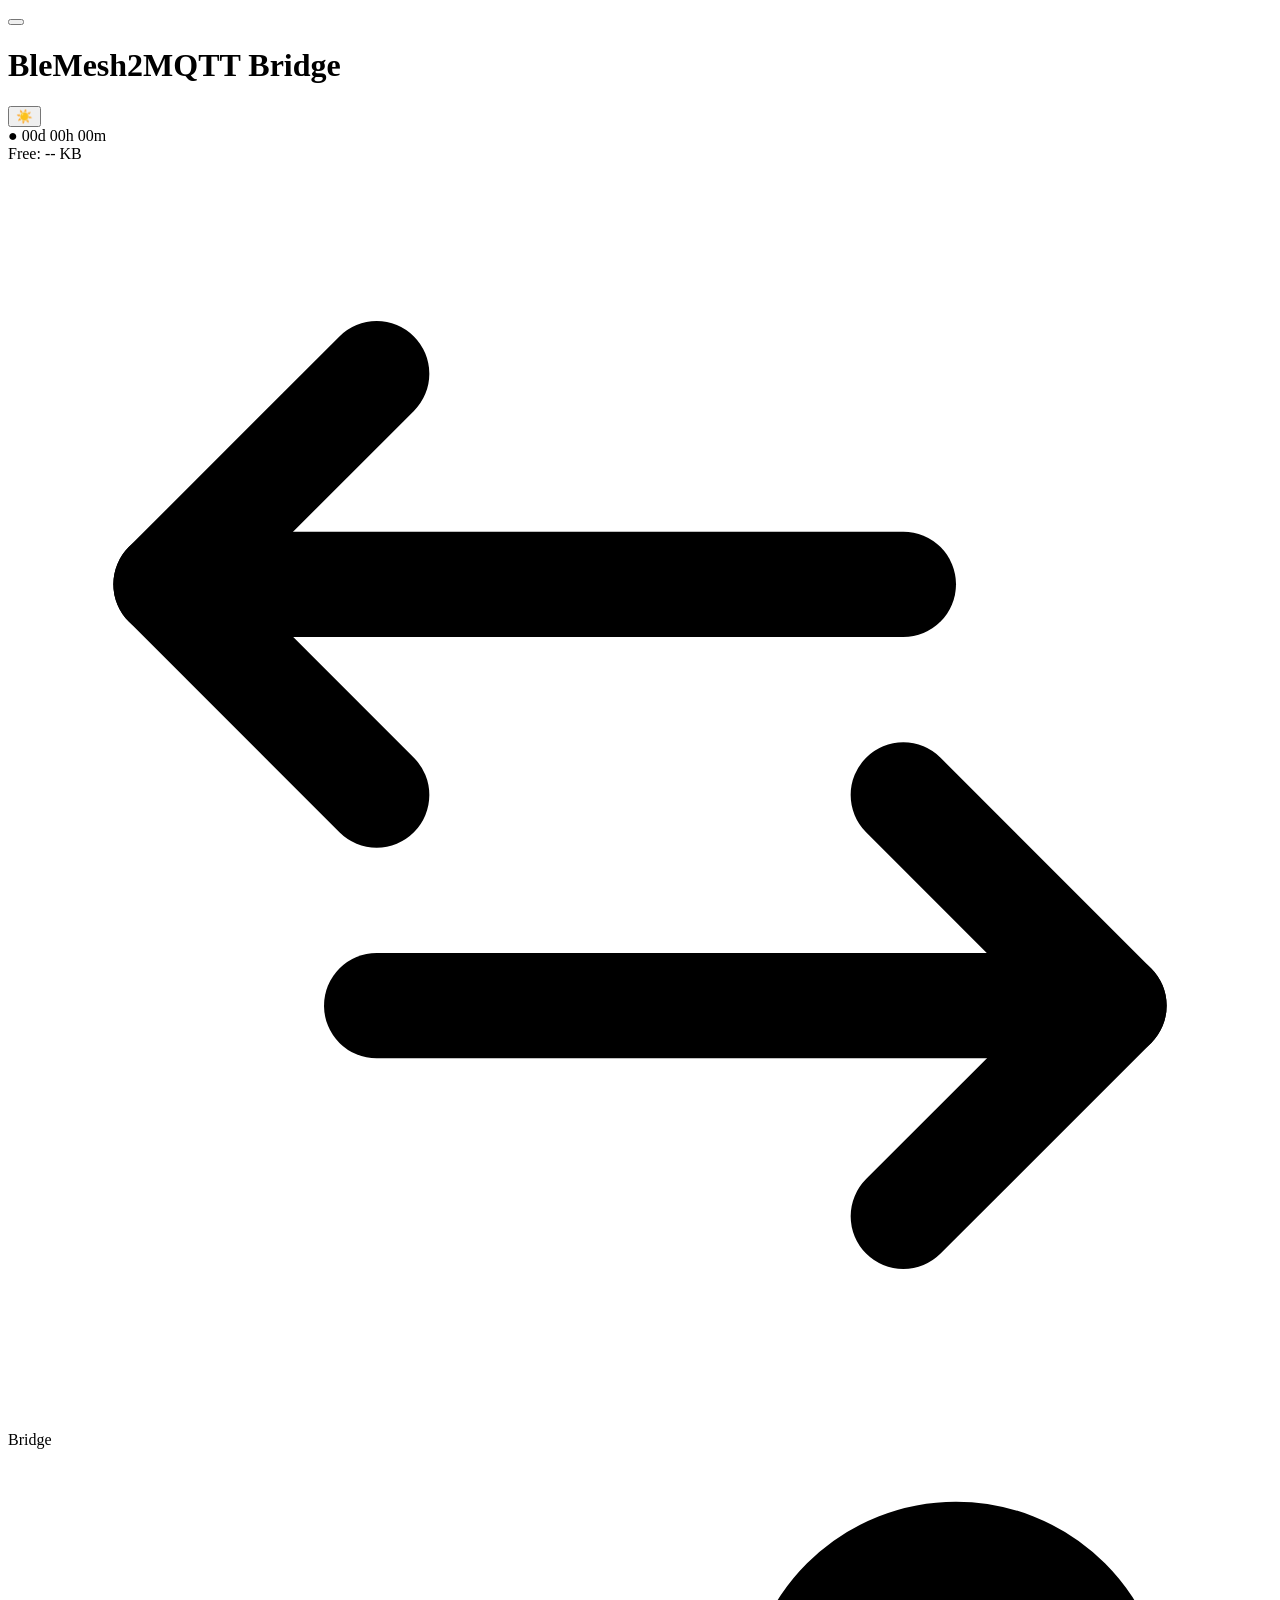
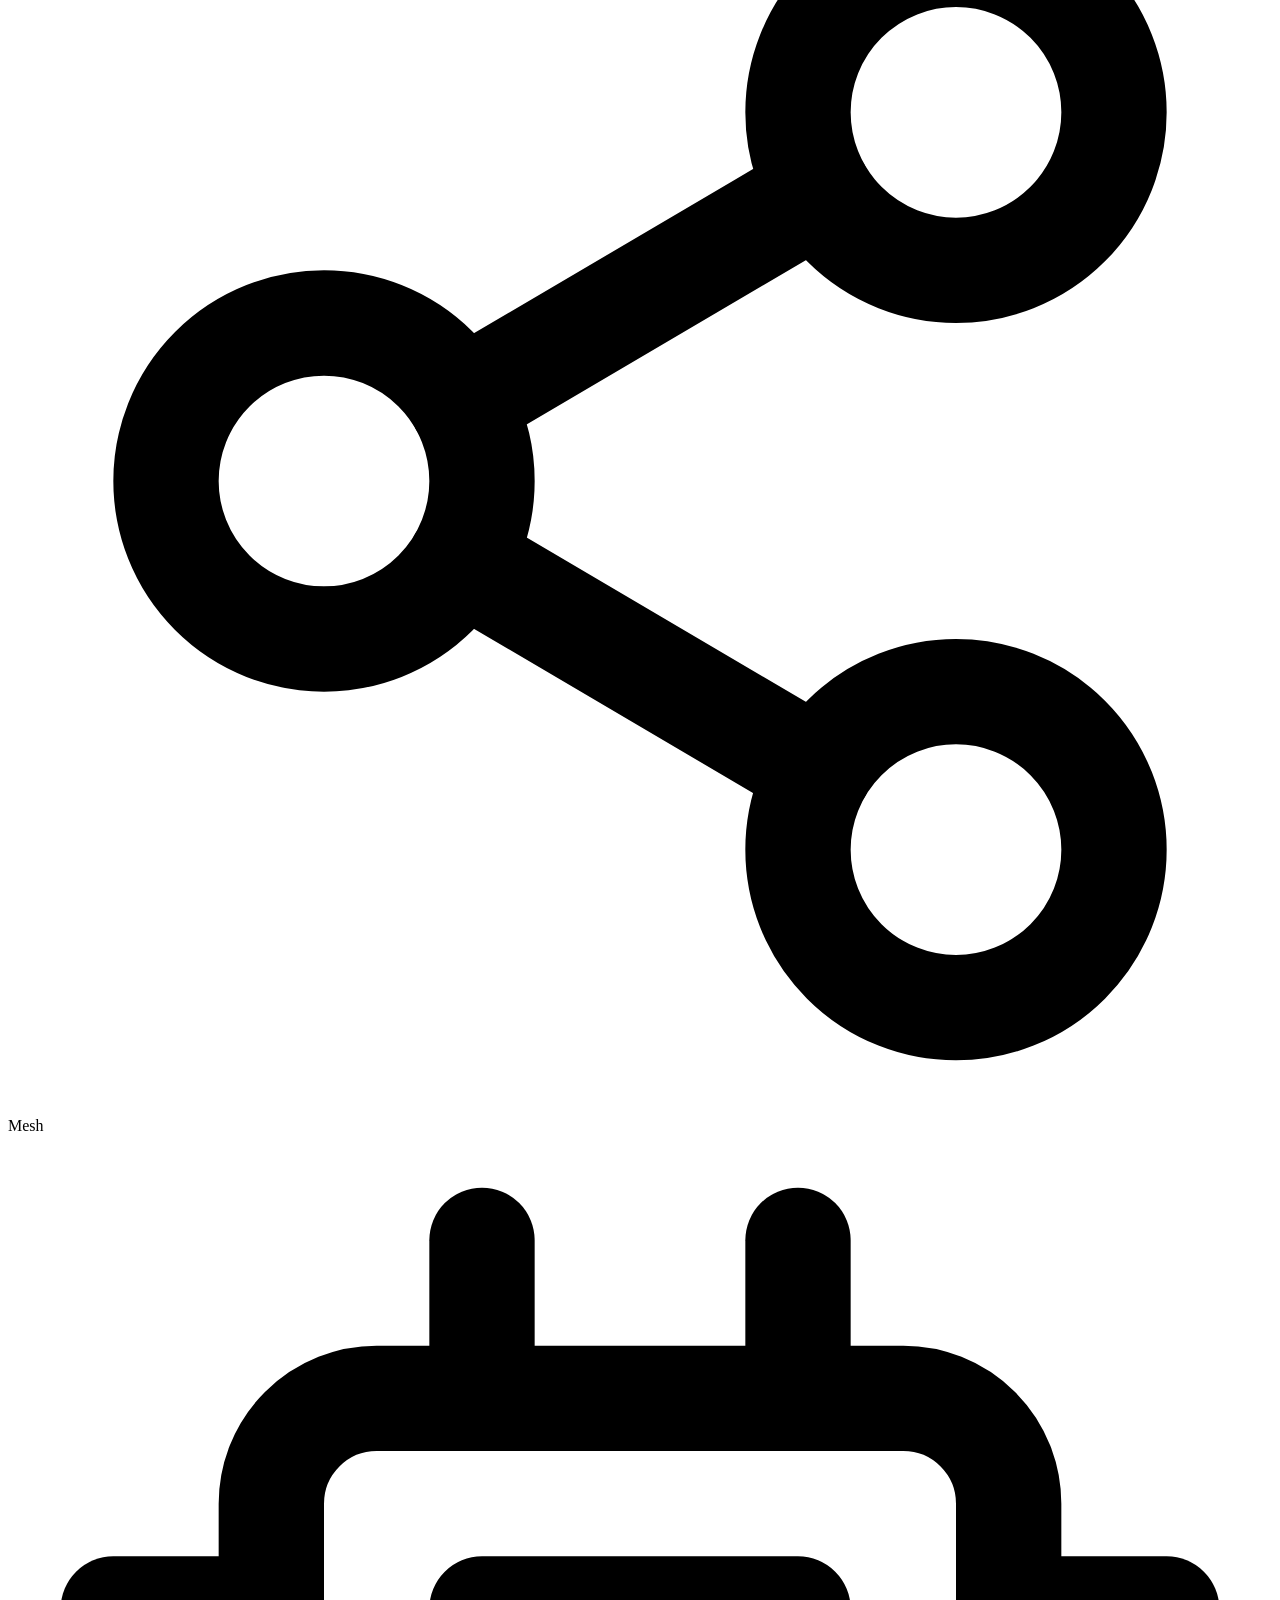
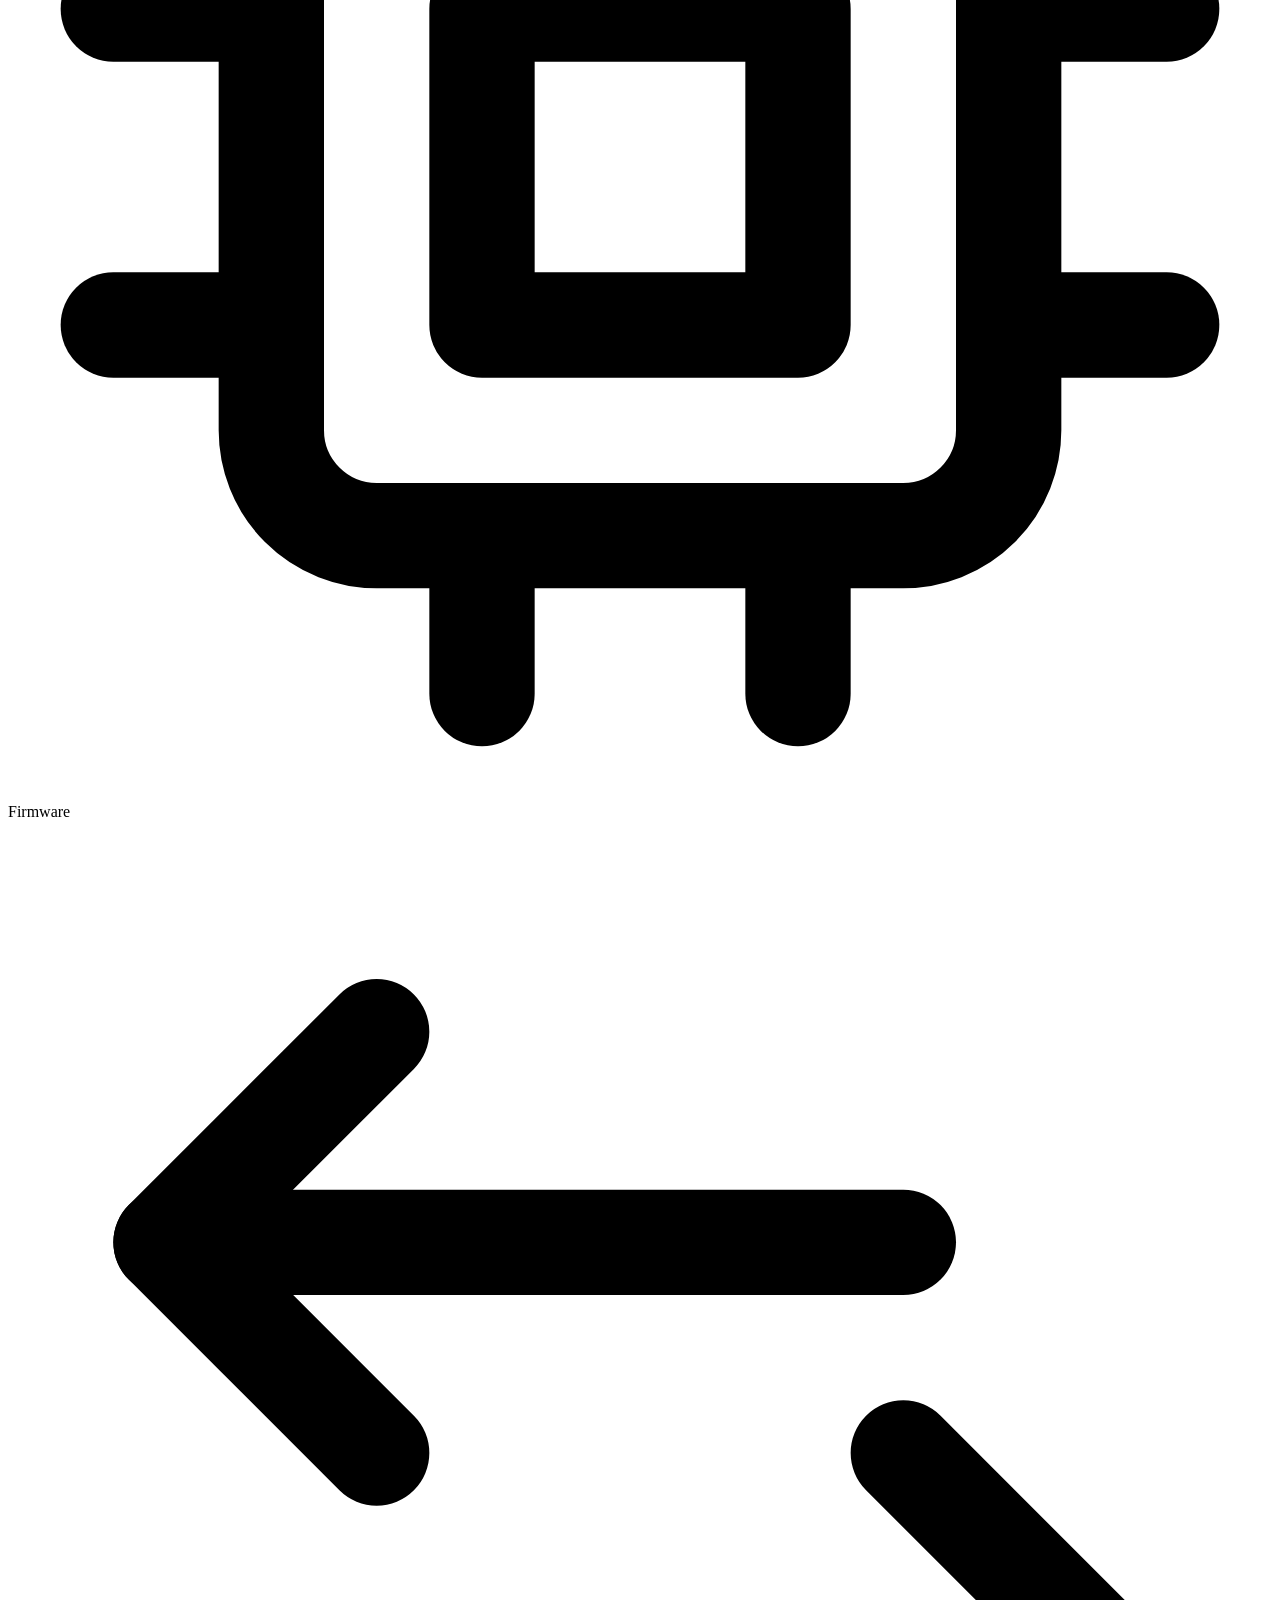
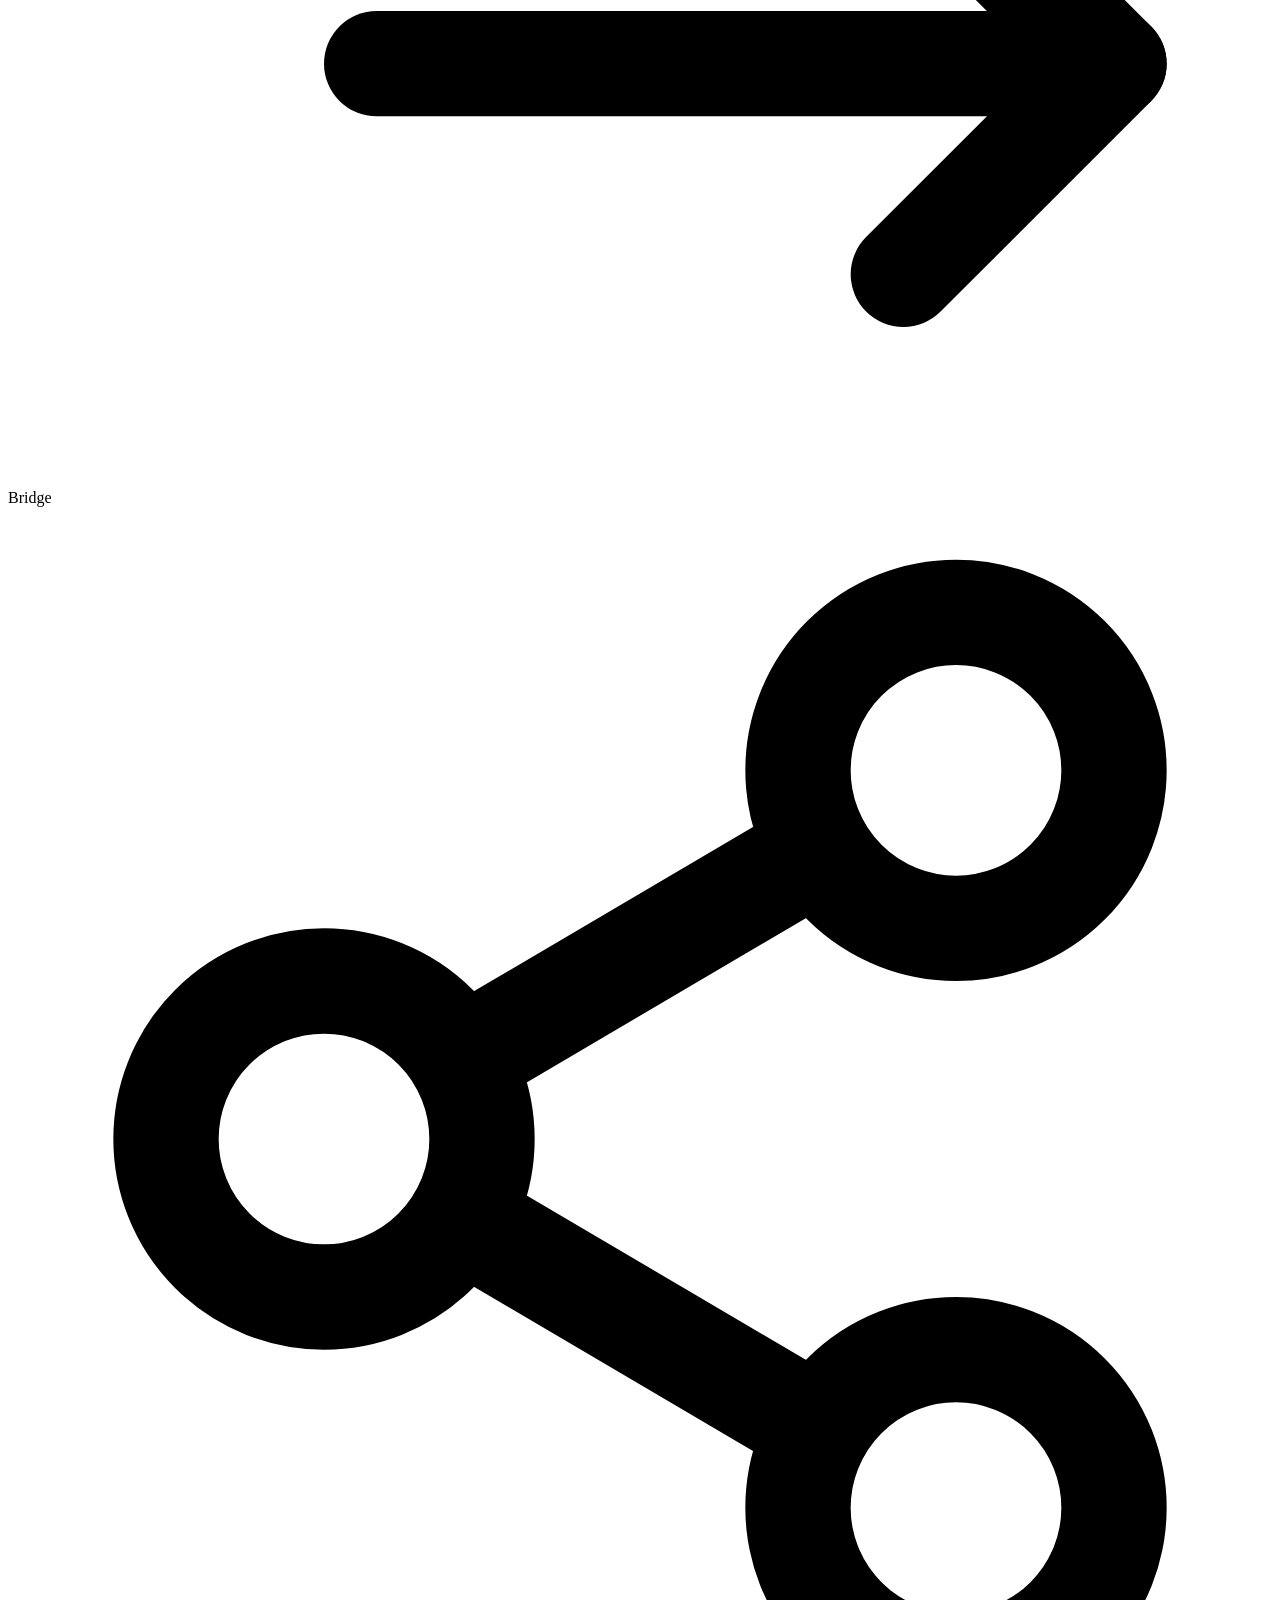
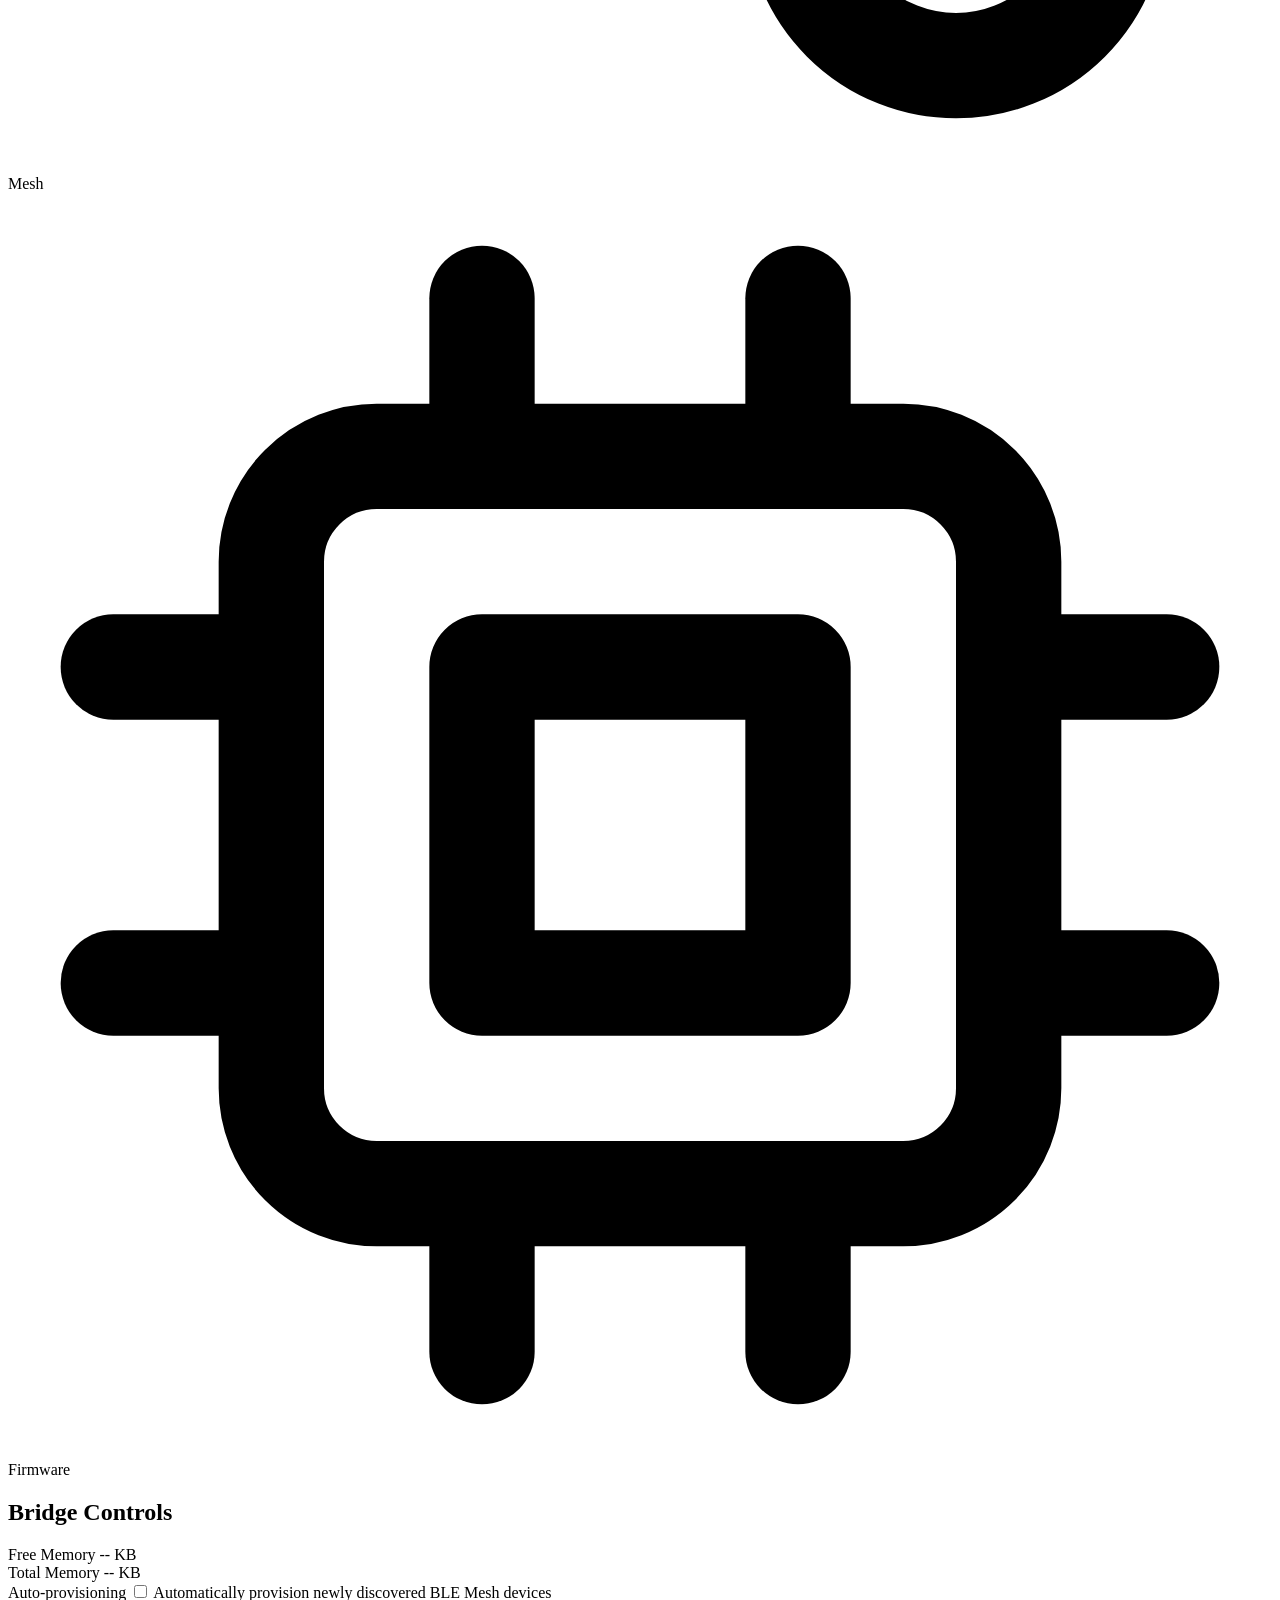
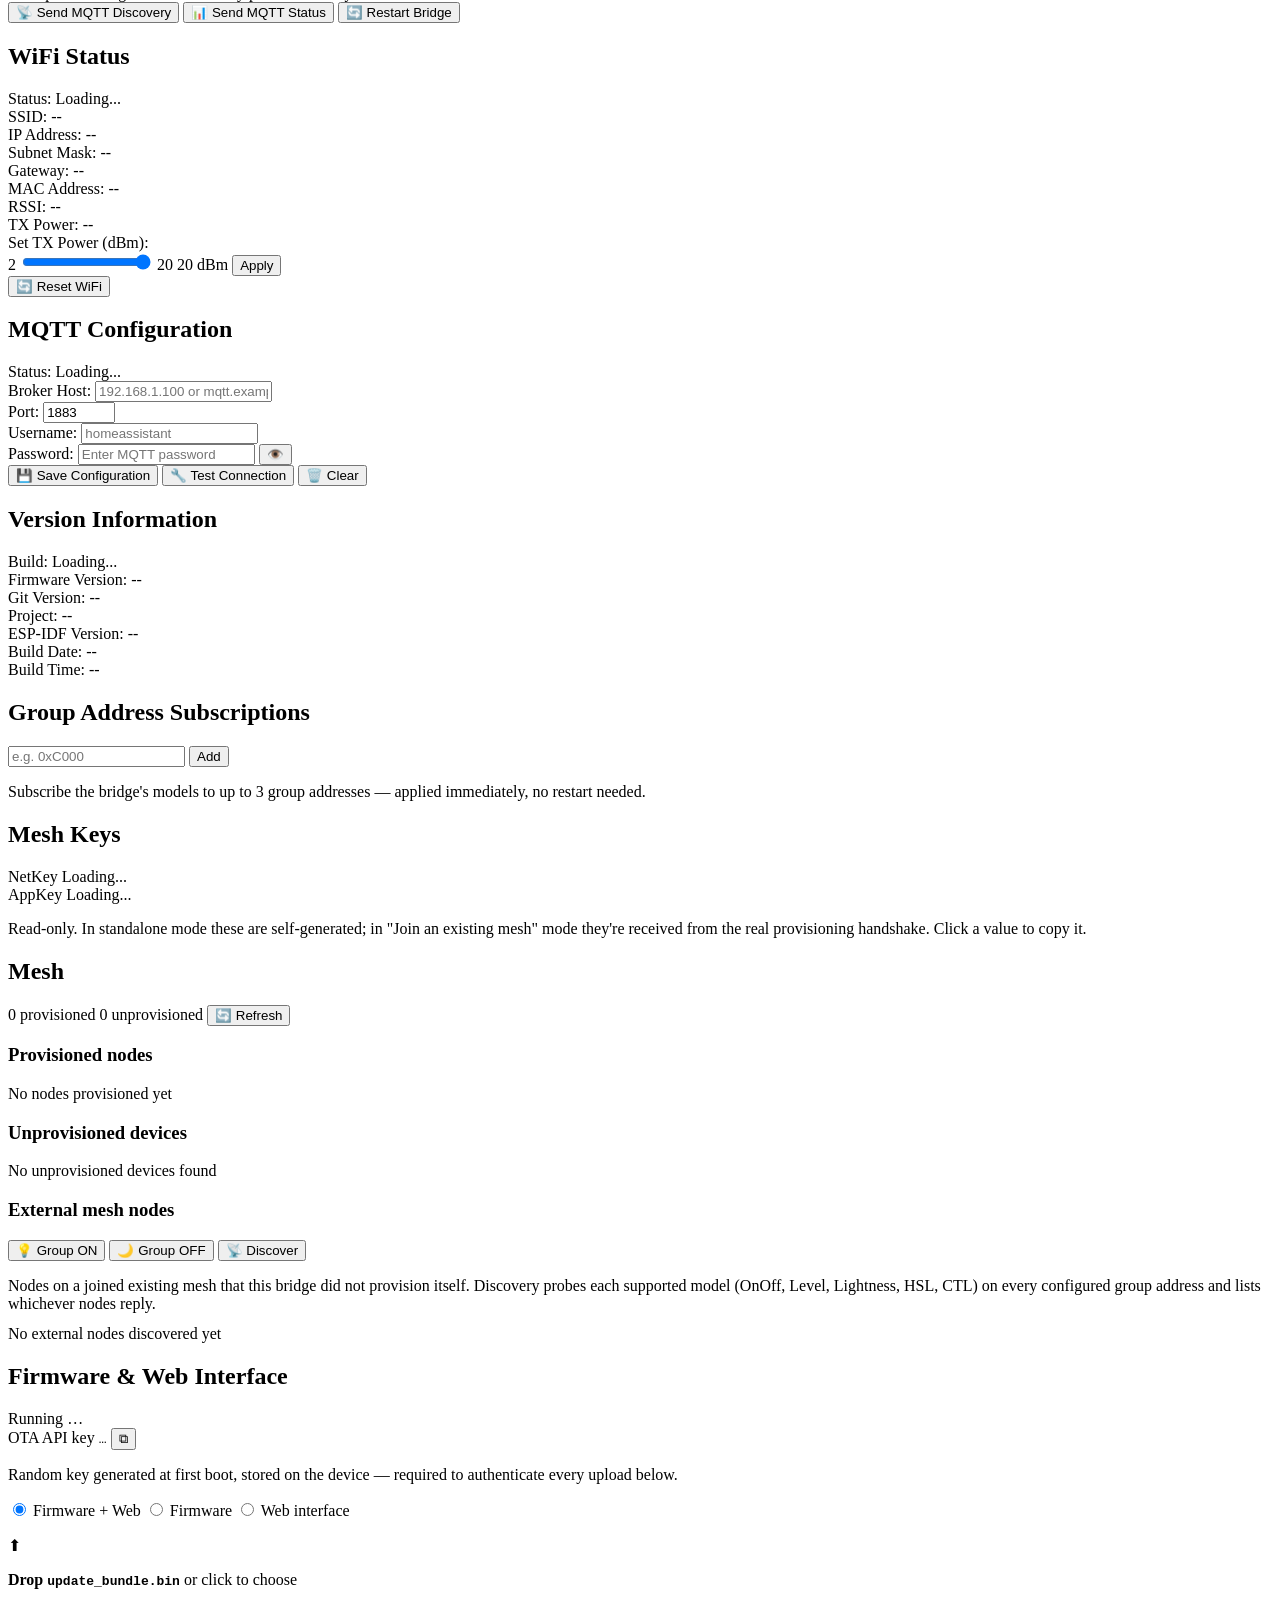
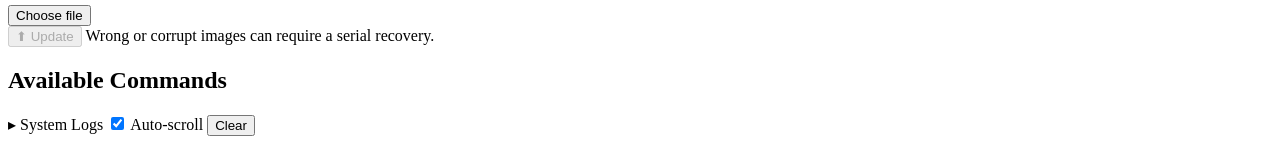
==== commit 2f253f52: "feat(ui): Mesh page gets group subscriptions and keys; external nodes use the node card - Group Addr" ====
--- a/main/littlefs/index.html
+++ b/main/littlefs/index.html
@@ -99,15 +99,6 @@
                 </label>
                 <span class="toggle-description">Automatically provision newly discovered BLE Mesh devices</span>
               </div>
-              <div class="form-group" style="margin-top:14px;">
-                <label style="font-size:0.9em;font-weight:600;">Group Address Subscriptions</label>
-                <div id="group-addr-list" style="display:flex;flex-wrap:wrap;gap:6px;margin:6px 0;"></div>
-                <div style="display:flex;gap:8px;align-items:center;">
-                  <input type="text" id="group-addr-input" placeholder="e.g. 0xC000" style="font-family:monospace;max-width:160px;">
-                  <button class="btn btn-primary" style="width:auto;padding:8px 16px;" onclick="addMeshGroupAddr()">Add</button>
-                </div>
-                <span style="font-size:0.8em;color:var(--text-muted);">Subscribe bridge models to up to 3 group addresses — applied immediately, no restart needed.</span>
-              </div>
             </div>
             
             <div class="controls-grid">
@@ -284,30 +275,43 @@
               </div>
             </div>
           </section>
+        </div>
+      </div>
+
+      <!-- Mesh Section -->
+      <div class="section-content" id="ble-mesh-section">
+        <div class="section-grid">
+          <!-- Group Address Subscriptions -->
+          <section class="card mesh-groups-section">
+            <div class="section-header">
+              <h2>Group Address Subscriptions</h2>
+            </div>
+            <div id="group-addr-list" class="group-addr-list"></div>
+            <div class="group-addr-form">
+              <input type="text" id="group-addr-input" placeholder="e.g. 0xC000">
+              <button class="btn btn-primary btn-small" onclick="addMeshGroupAddr()">Add</button>
+            </div>
+            <p class="hint">Subscribe the bridge's models to up to 3 group addresses — applied immediately, no restart needed.</p>
+          </section>
 
           <!-- Mesh Keys -->
           <section class="card mesh-keys-section">
             <div class="section-header">
               <h2>Mesh Keys</h2>
             </div>
-
-            <div class="version-info-grid">
-              <div class="info-row">
-                <span class="info-label">NetKey:</span>
-                <span class="info-value" id="mesh-net-key" style="font-family: monospace; cursor: pointer; user-select: all;" title="Click to copy" onclick="copyMeshKey('mesh-net-key')">Loading...</span>
-              </div>
-              <div class="info-row">
-                <span class="info-label">AppKey:</span>
-                <span class="info-value" id="mesh-app-key" style="font-family: monospace; cursor: pointer; user-select: all;" title="Click to copy" onclick="copyMeshKey('mesh-app-key')">Loading...</span>
-              </div>
-            </div>
-            <span style="font-size:0.8em;color:var(--text-muted);">Read-only. In standalone mode these are self-generated; in "Join an existing mesh" mode they're received from the real provisioning handshake — see External Mesh Nodes. Click a value to copy it.</span>
-          </section>
-        </div>
-      </div>
-
-      <!-- Mesh Section -->
-      <div class="section-content" id="ble-mesh-section">
+            <div class="version-info-grid mesh-keys-grid">
+              <div class="info-row">
+                <span class="info-label">NetKey</span>
+                <span class="info-value mesh-key" id="mesh-net-key" title="Click to copy" onclick="copyMeshKey('mesh-net-key')">Loading...</span>
+              </div>
+              <div class="info-row">
+                <span class="info-label">AppKey</span>
+                <span class="info-value mesh-key" id="mesh-app-key" title="Click to copy" onclick="copyMeshKey('mesh-app-key')">Loading...</span>
+              </div>
+            </div>
+            <p class="hint">Read-only. In standalone mode these are self-generated; in "Join an existing mesh" mode they're received from the real provisioning handshake. Click a value to copy it.</p>
+          </section>
+
         <section class="card mesh-section">
           <div class="section-header">
             <h2>Mesh</h2>
@@ -362,6 +366,7 @@
             <div id="no-external-nodes" class="empty-state">No external nodes discovered yet</div>
           </div>
         </section>
+        </div>
       </div>
 
       <!-- Firmware Section -->
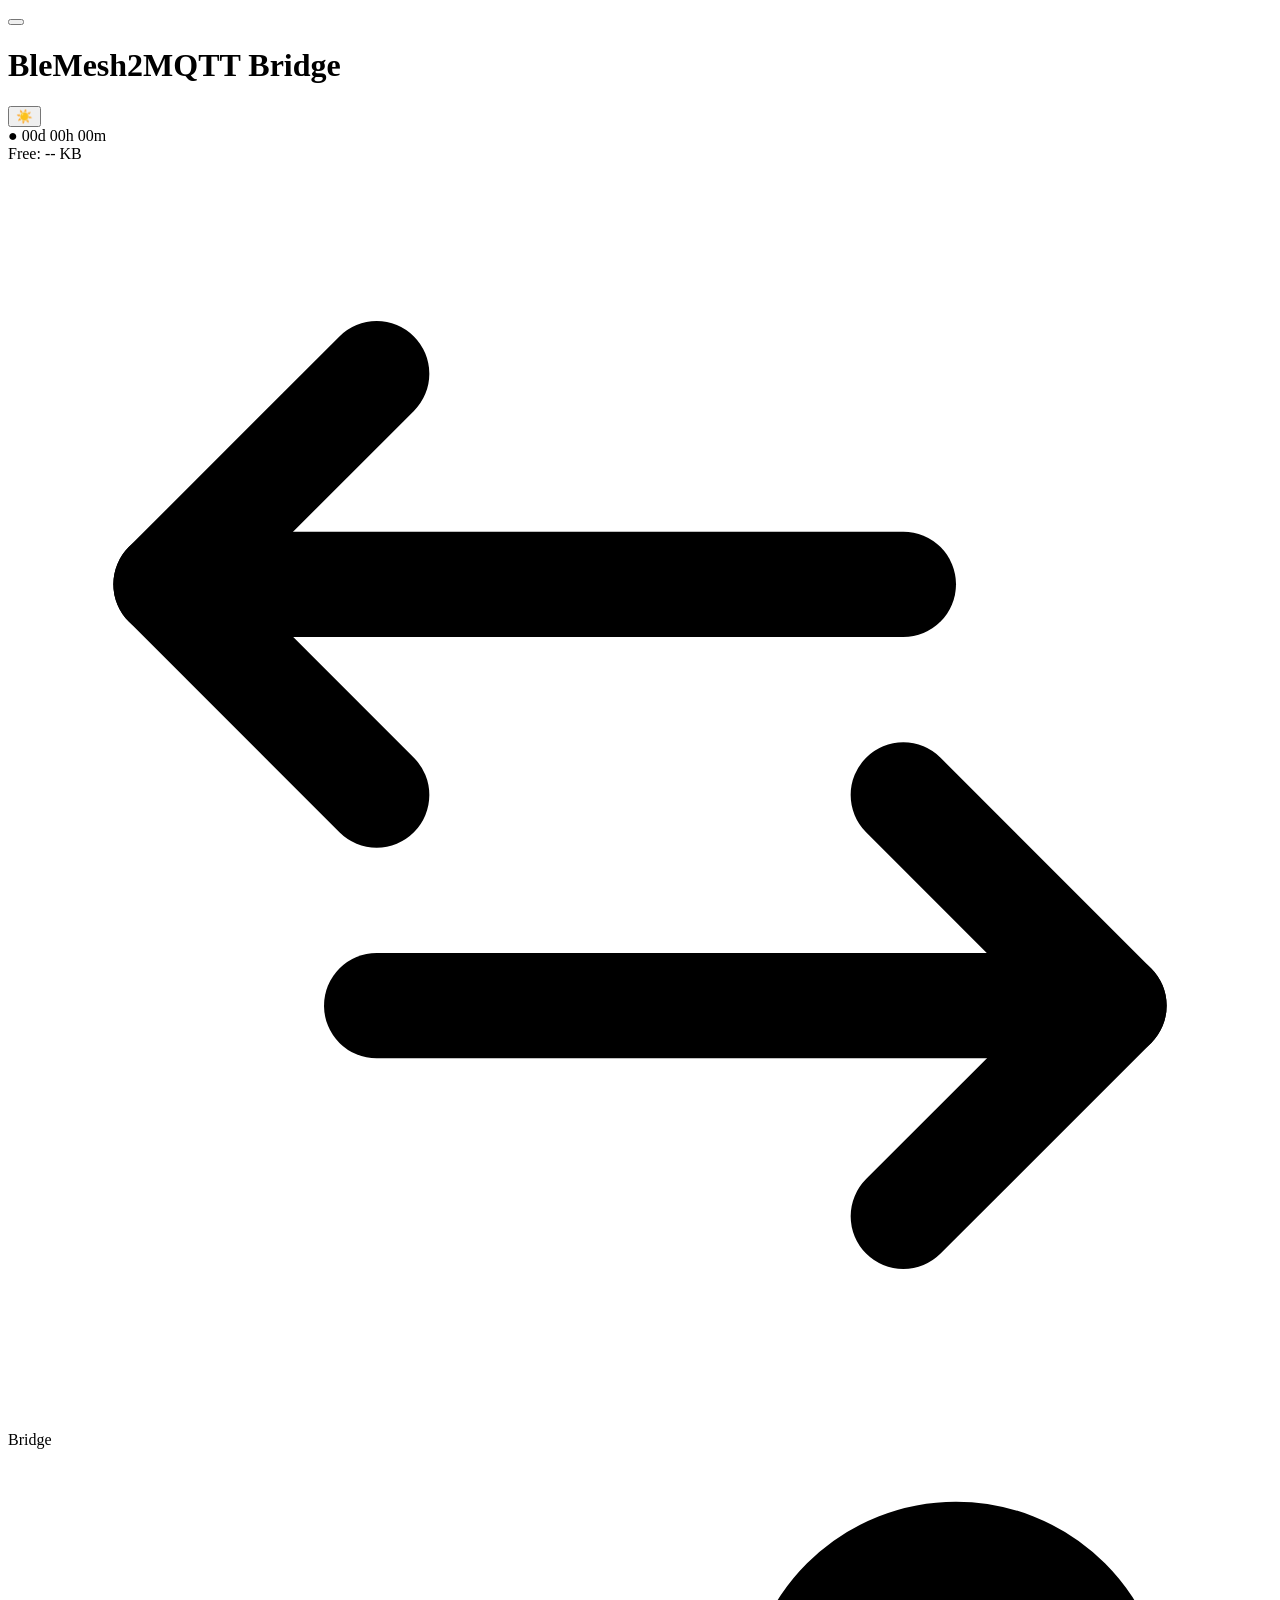
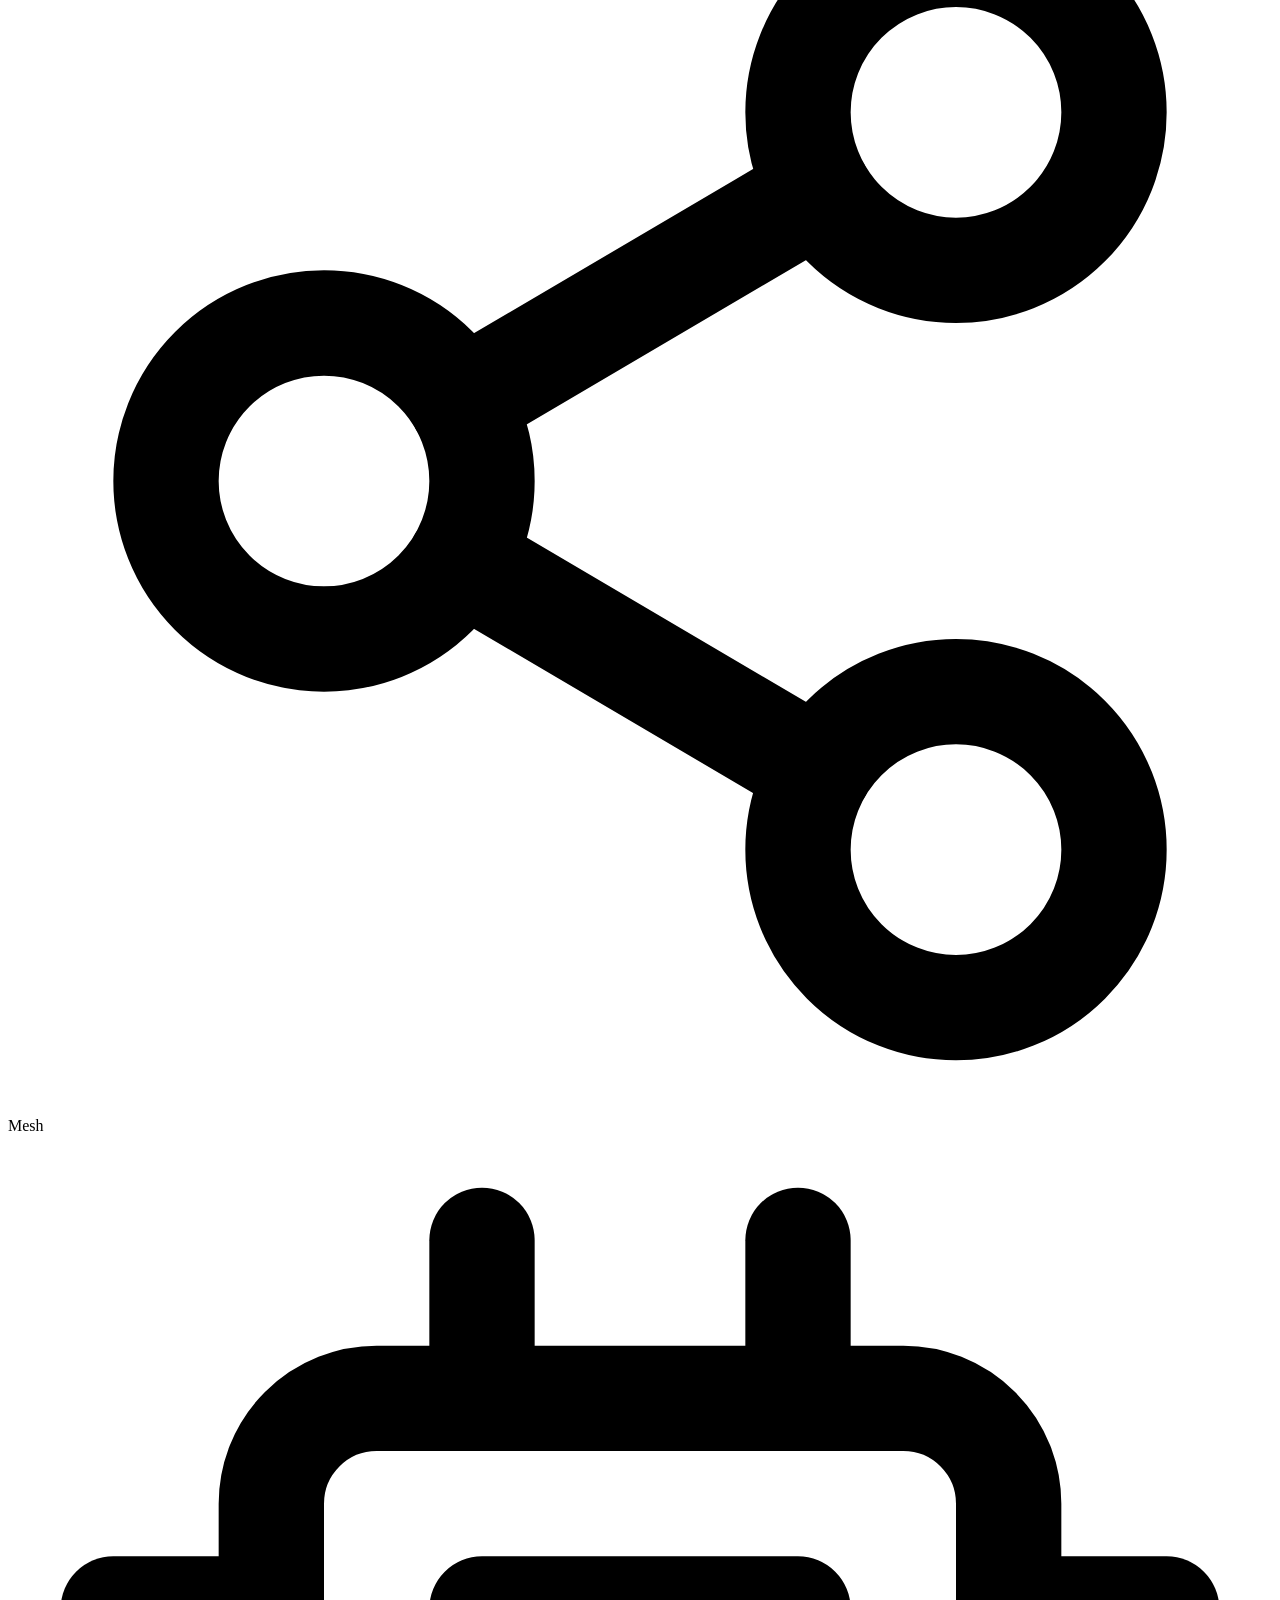
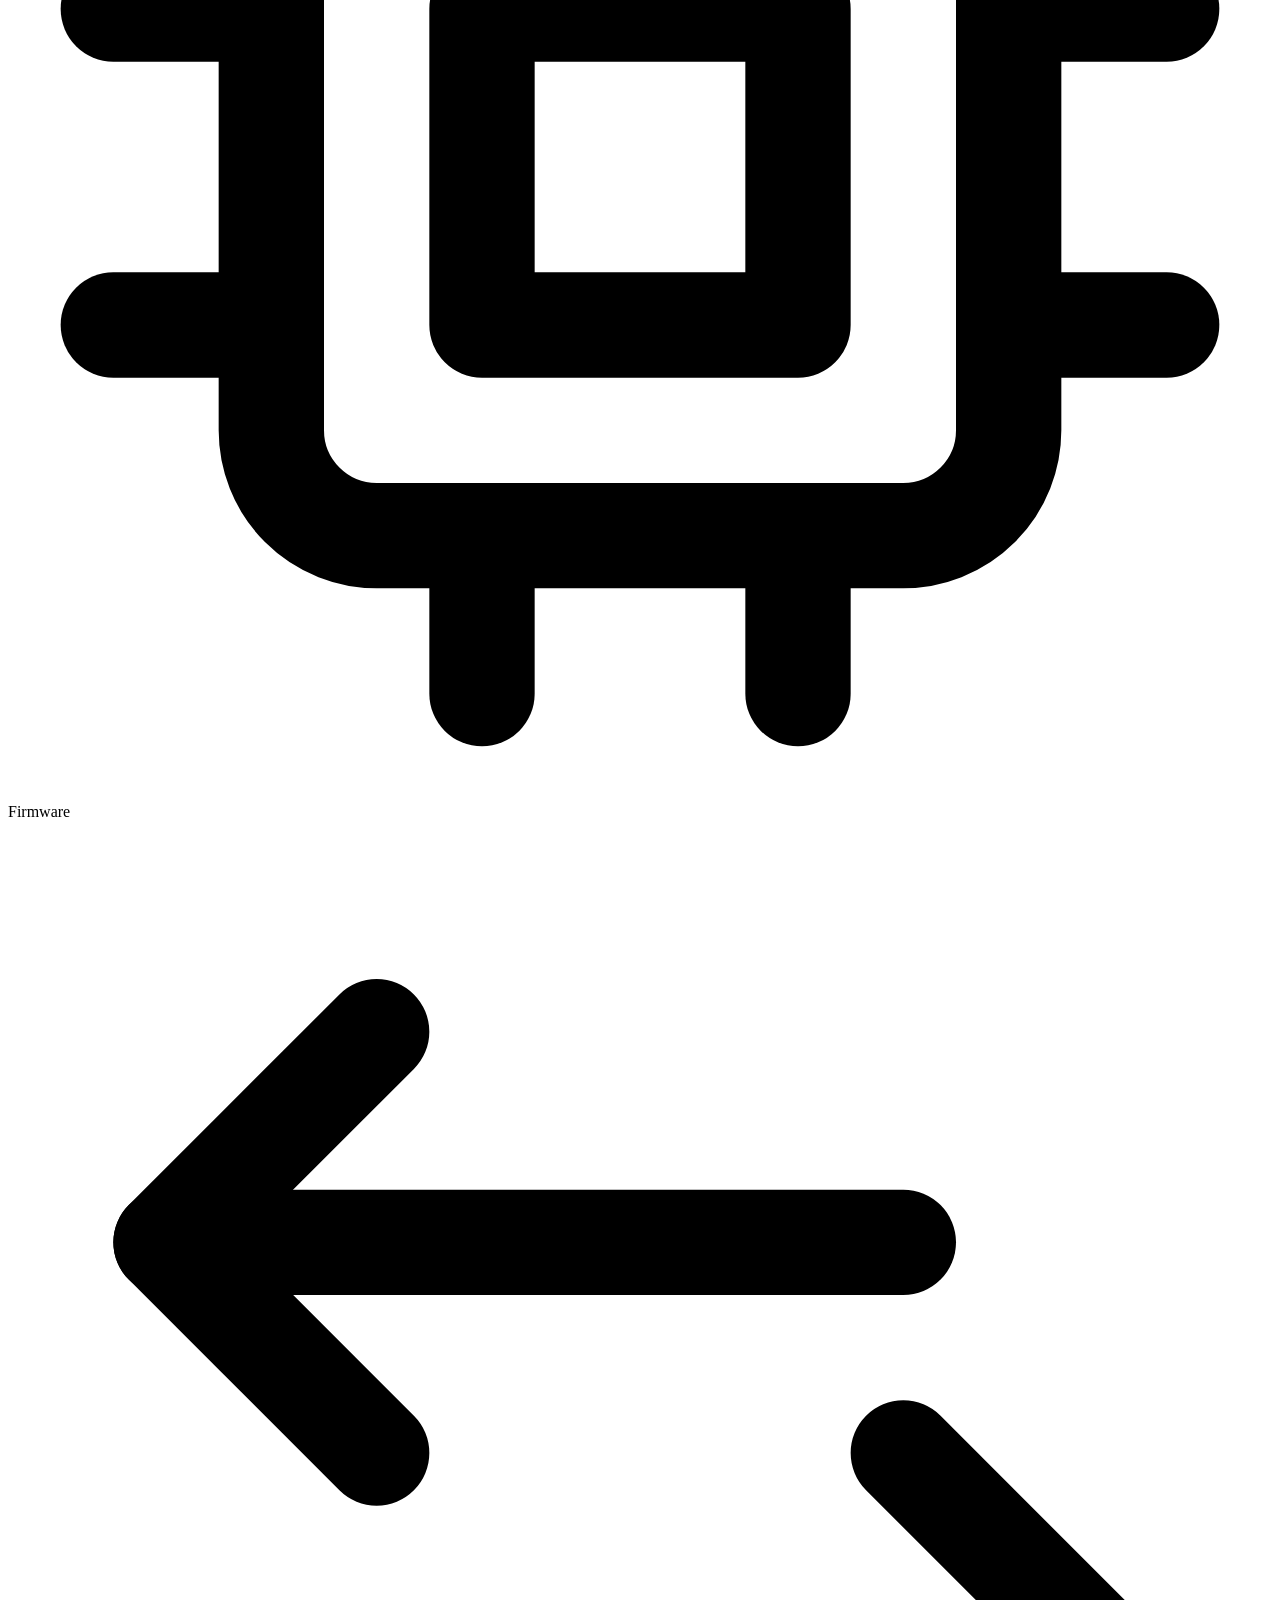
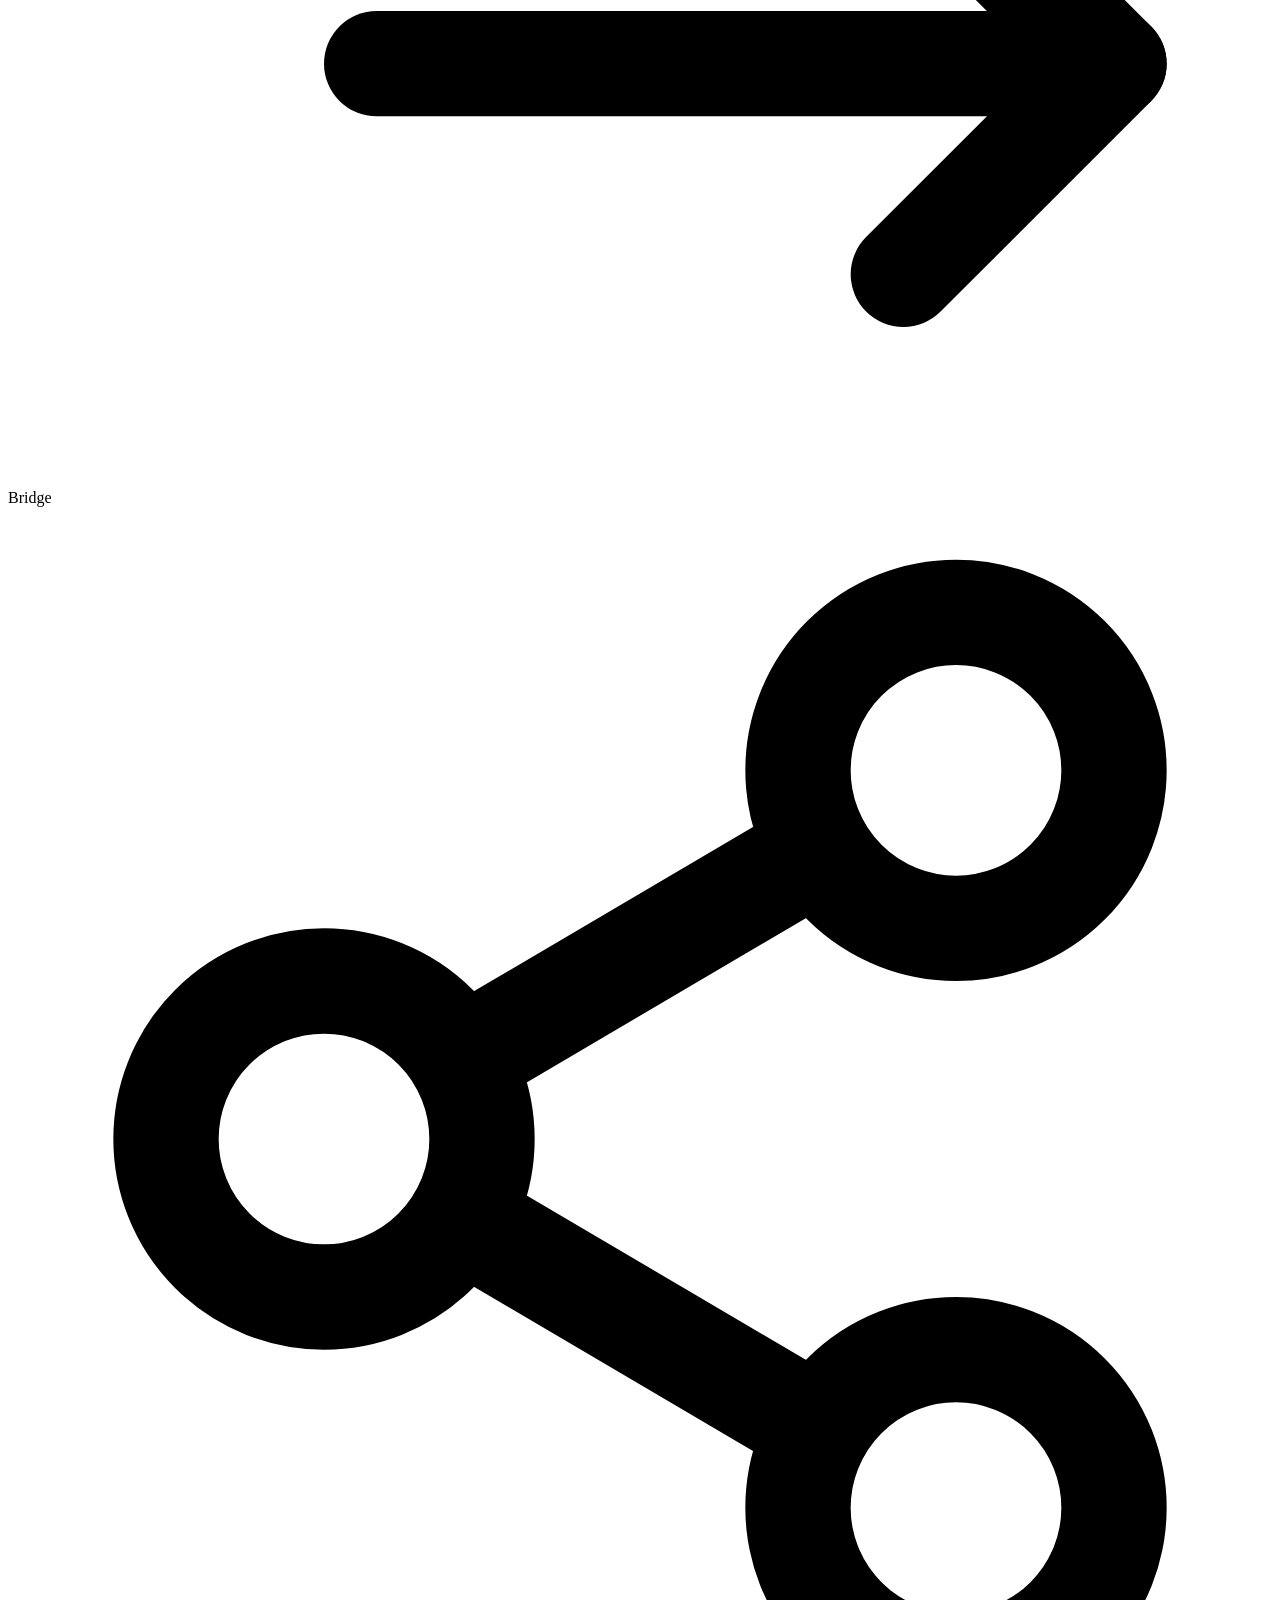
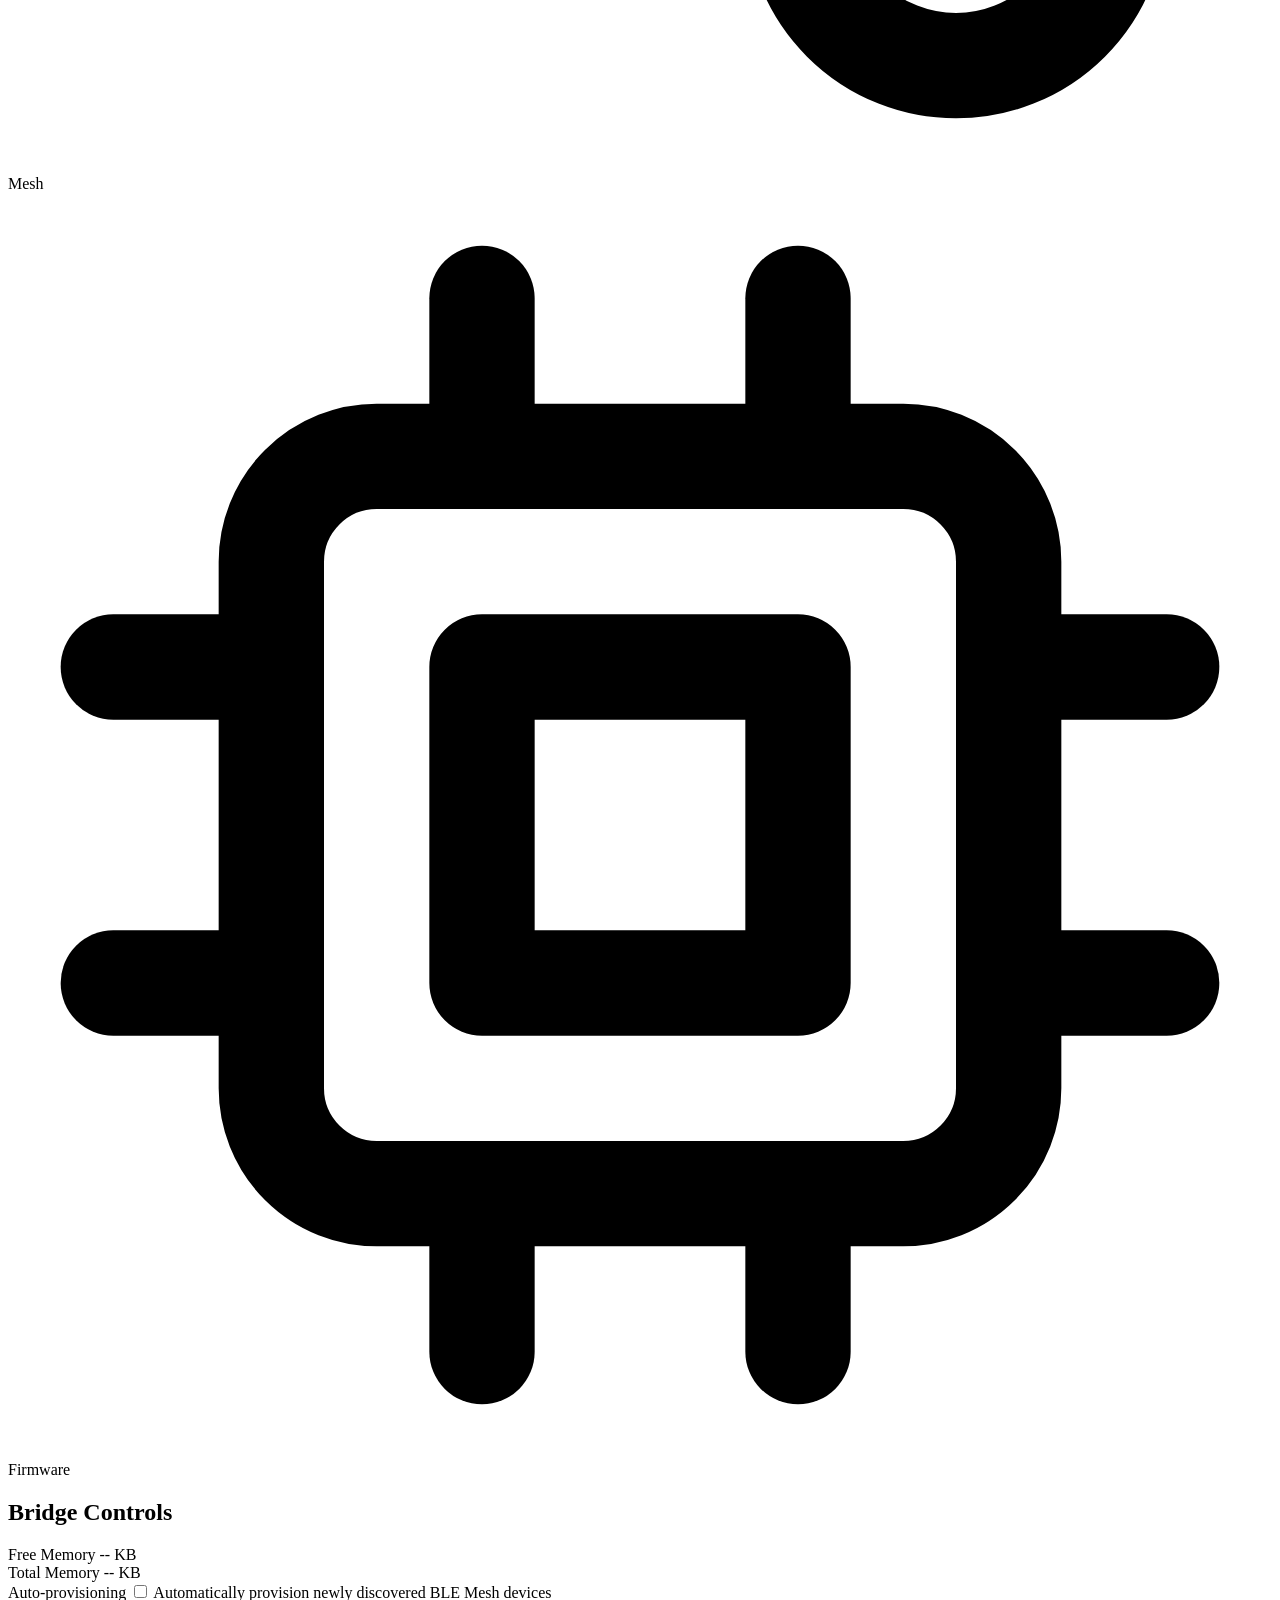
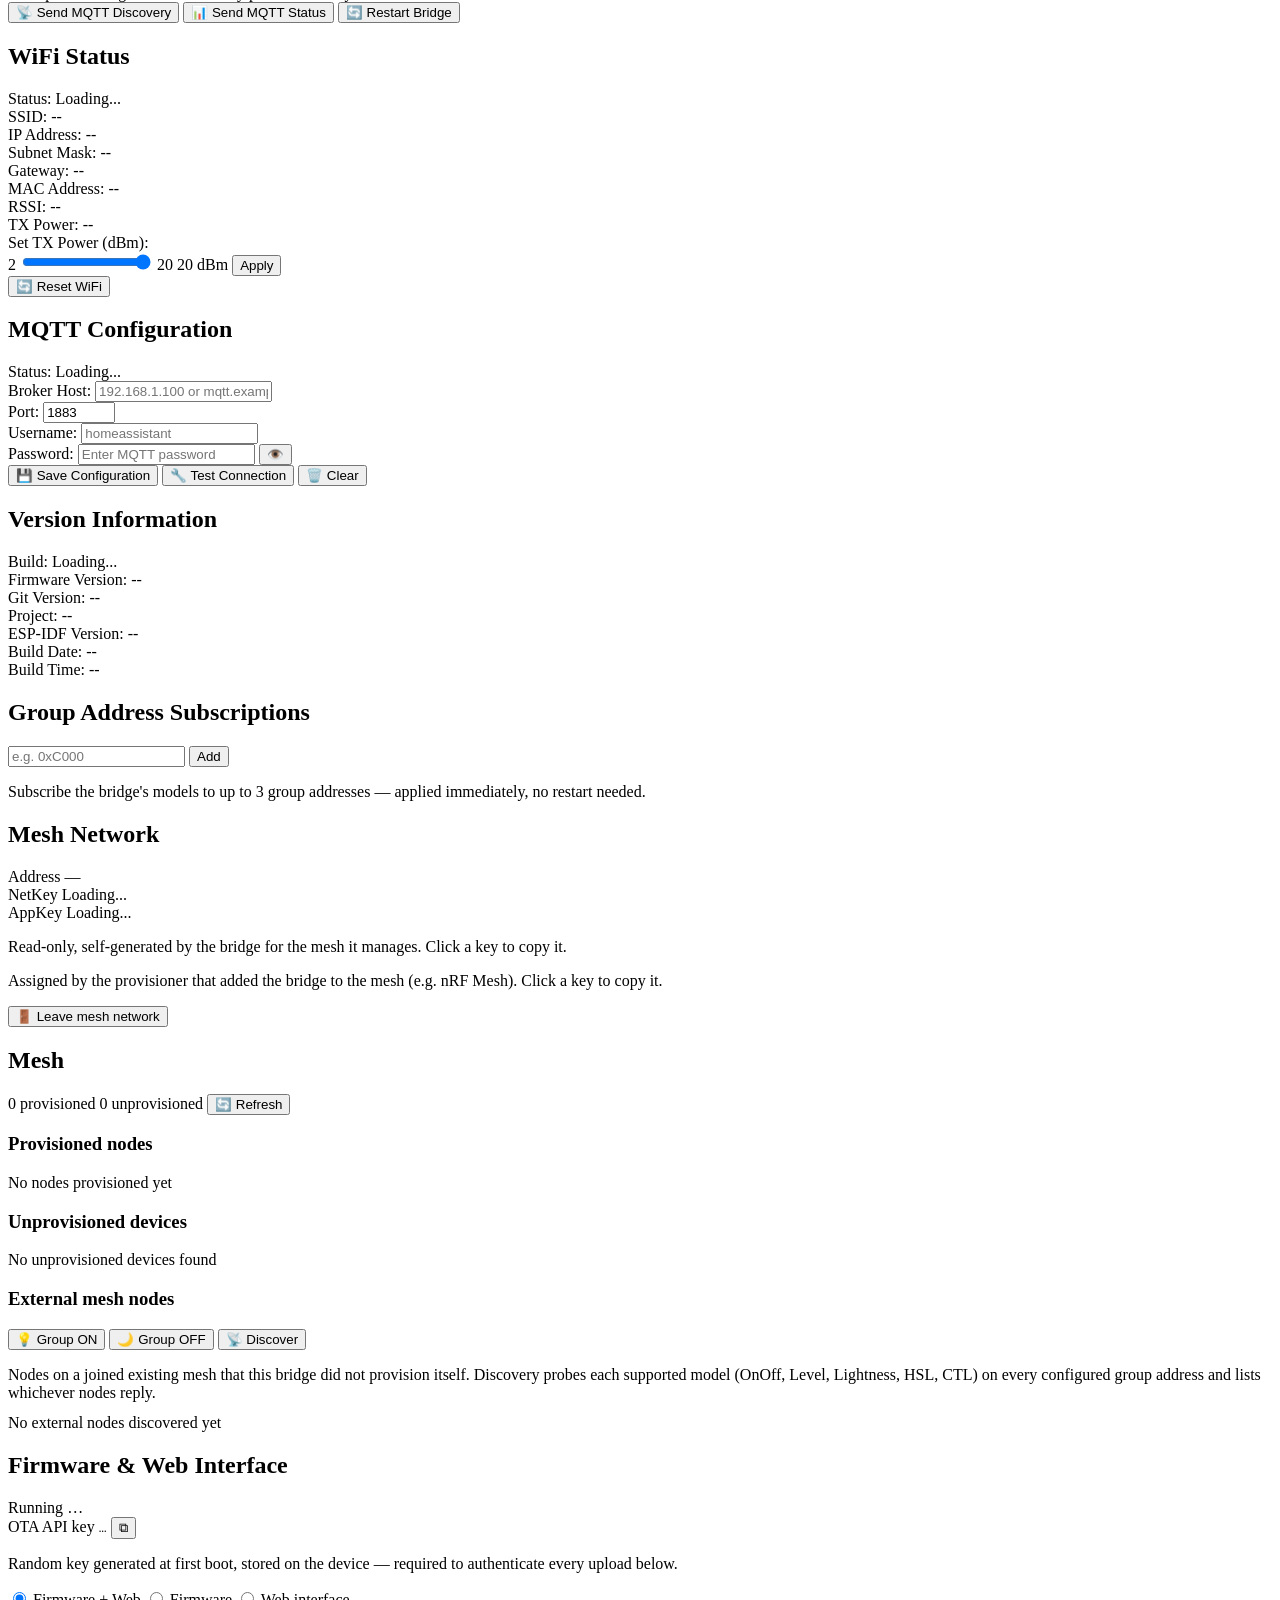
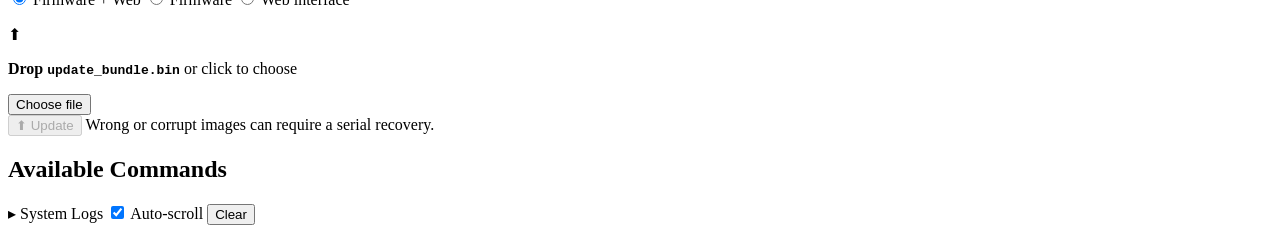
==== commit a0d041a9: "feat: Node SKU gets "Leave mesh network" and hides provisioning UI; fix WS log leak - POST /api/mesh" ====
--- a/main/littlefs/index.html
+++ b/main/littlefs/index.html
@@ -90,7 +90,7 @@
             </div>
             
             <!-- Provisioning Controls -->
-            <div class="provisioning-controls">
+            <div class="provisioning-controls provisioner-only">
               <div class="toggle-group">
                 <label class="toggle-label">
                   <span class="toggle-text">Auto-provisioning</span>
@@ -297,9 +297,13 @@
           <!-- Mesh Keys -->
           <section class="card mesh-keys-section">
             <div class="section-header">
-              <h2>Mesh Keys</h2>
+              <h2>Mesh Network</h2>
             </div>
             <div class="version-info-grid mesh-keys-grid">
+              <div class="info-row node-only">
+                <span class="info-label">Address</span>
+                <span class="info-value" id="mesh-node-addr">—</span>
+              </div>
               <div class="info-row">
                 <span class="info-label">NetKey</span>
                 <span class="info-value mesh-key" id="mesh-net-key" title="Click to copy" onclick="copyMeshKey('mesh-net-key')">Loading...</span>
@@ -309,15 +313,22 @@
                 <span class="info-value mesh-key" id="mesh-app-key" title="Click to copy" onclick="copyMeshKey('mesh-app-key')">Loading...</span>
               </div>
             </div>
-            <p class="hint">Read-only. In standalone mode these are self-generated; in "Join an existing mesh" mode they're received from the real provisioning handshake. Click a value to copy it.</p>
+            <p class="hint provisioner-only">Read-only, self-generated by the bridge for the mesh it manages. Click a key to copy it.</p>
+            <p class="hint node-only">Assigned by the provisioner that added the bridge to the mesh (e.g. nRF Mesh). Click a key to copy it.</p>
+            <div class="node-only mesh-leave">
+              <button class="btn btn-danger btn-small" id="mesh-leave-btn" onclick="leaveMeshNetwork()">
+                <span class="icon">🚪</span>
+                Leave mesh network
+              </button>
+            </div>
           </section>
 
         <section class="card mesh-section">
           <div class="section-header">
             <h2>Mesh</h2>
             <div class="mesh-header-right">
-              <span class="mesh-count" id="node-count">0 provisioned</span>
-              <span class="mesh-count" id="device-count">0 unprovisioned</span>
+              <span class="mesh-count provisioner-only" id="node-count">0 provisioned</span>
+              <span class="mesh-count provisioner-only" id="device-count">0 unprovisioned</span>
               <button class="btn btn-secondary btn-small" onclick="refreshDevices()">
                 <span class="icon">🔄</span>
                 Refresh
@@ -325,13 +336,13 @@
             </div>
           </div>
 
-          <div class="mesh-group">
+          <div class="mesh-group provisioner-only">
             <h3 class="mesh-group-title">Provisioned nodes</h3>
             <div id="nodes" class="nodes-grid"></div>
             <div id="no-nodes" class="empty-state">No nodes provisioned yet</div>
           </div>
 
-          <div class="mesh-group">
+          <div class="mesh-group provisioner-only">
             <h3 class="mesh-group-title">Unprovisioned devices</h3>
             <div id="unprovisioned" class="devices-grid"></div>
             <div id="no-devices" class="empty-state">No unprovisioned devices found</div>
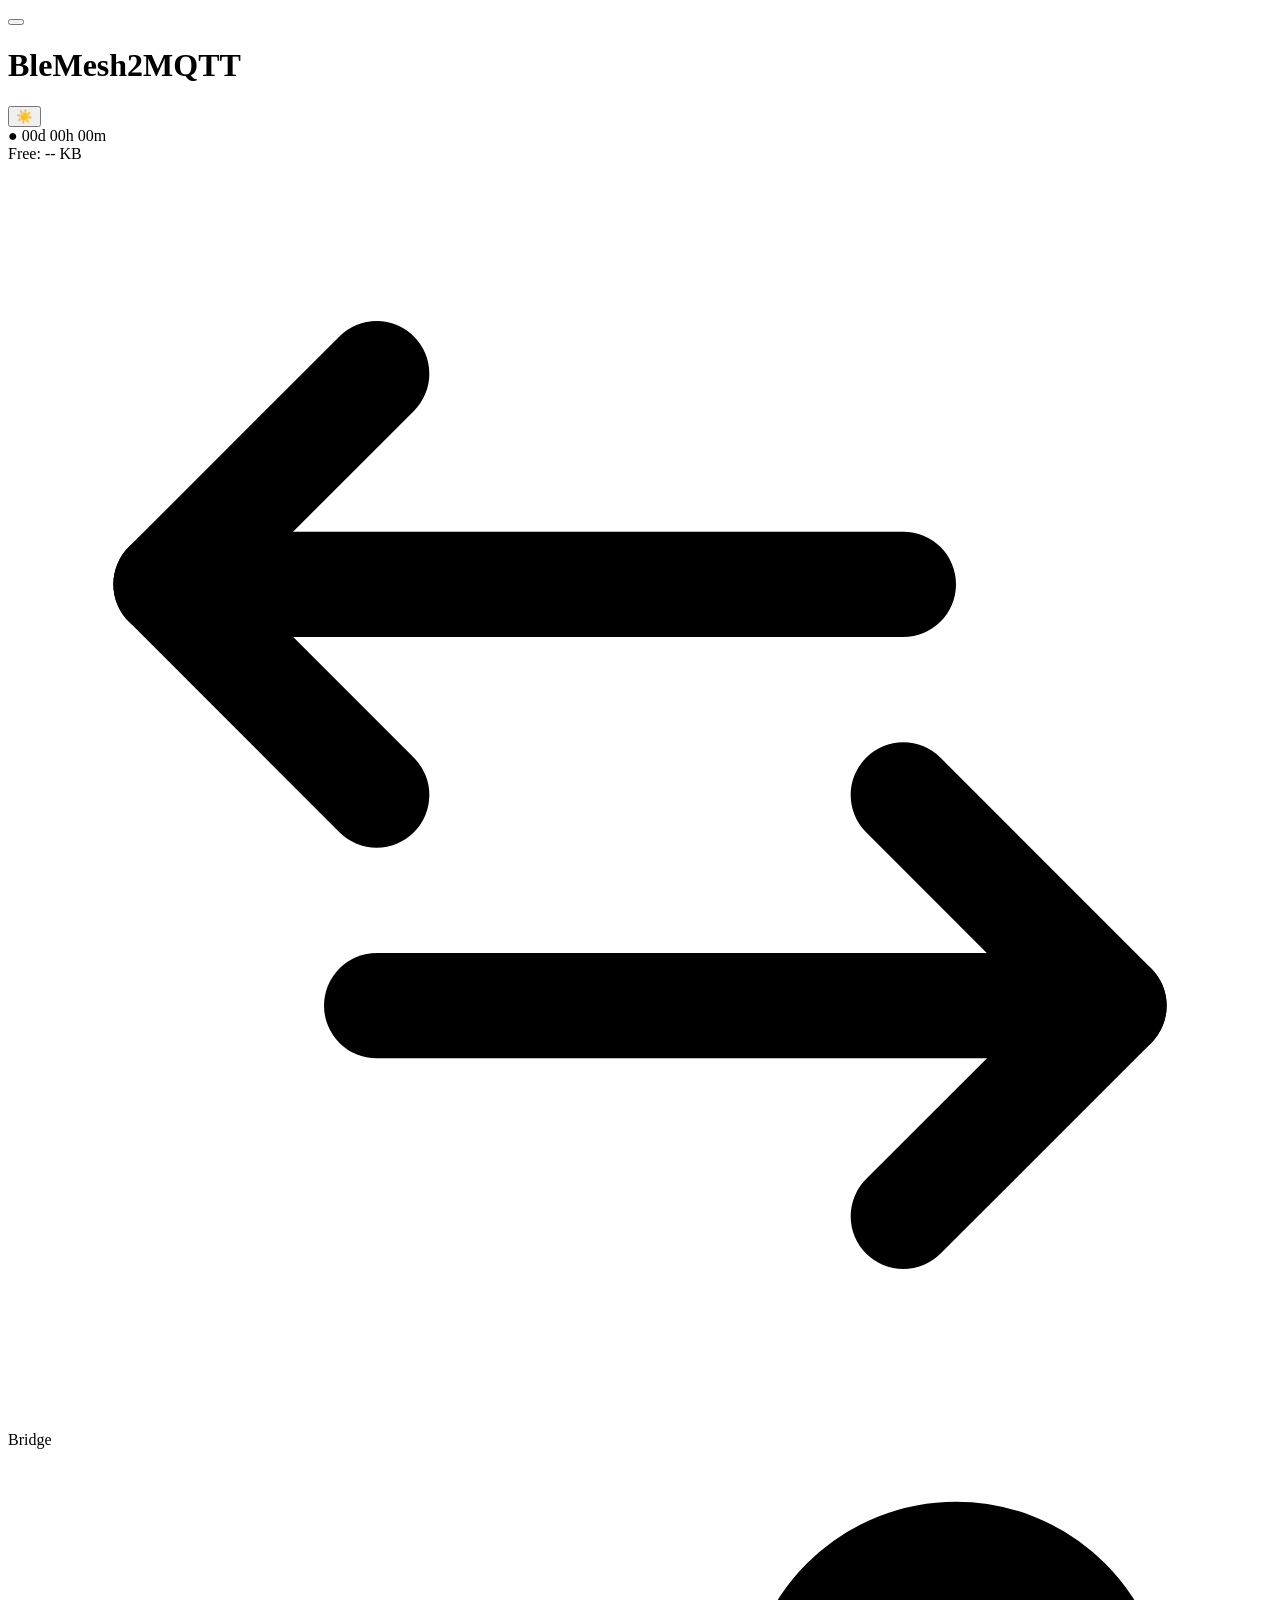
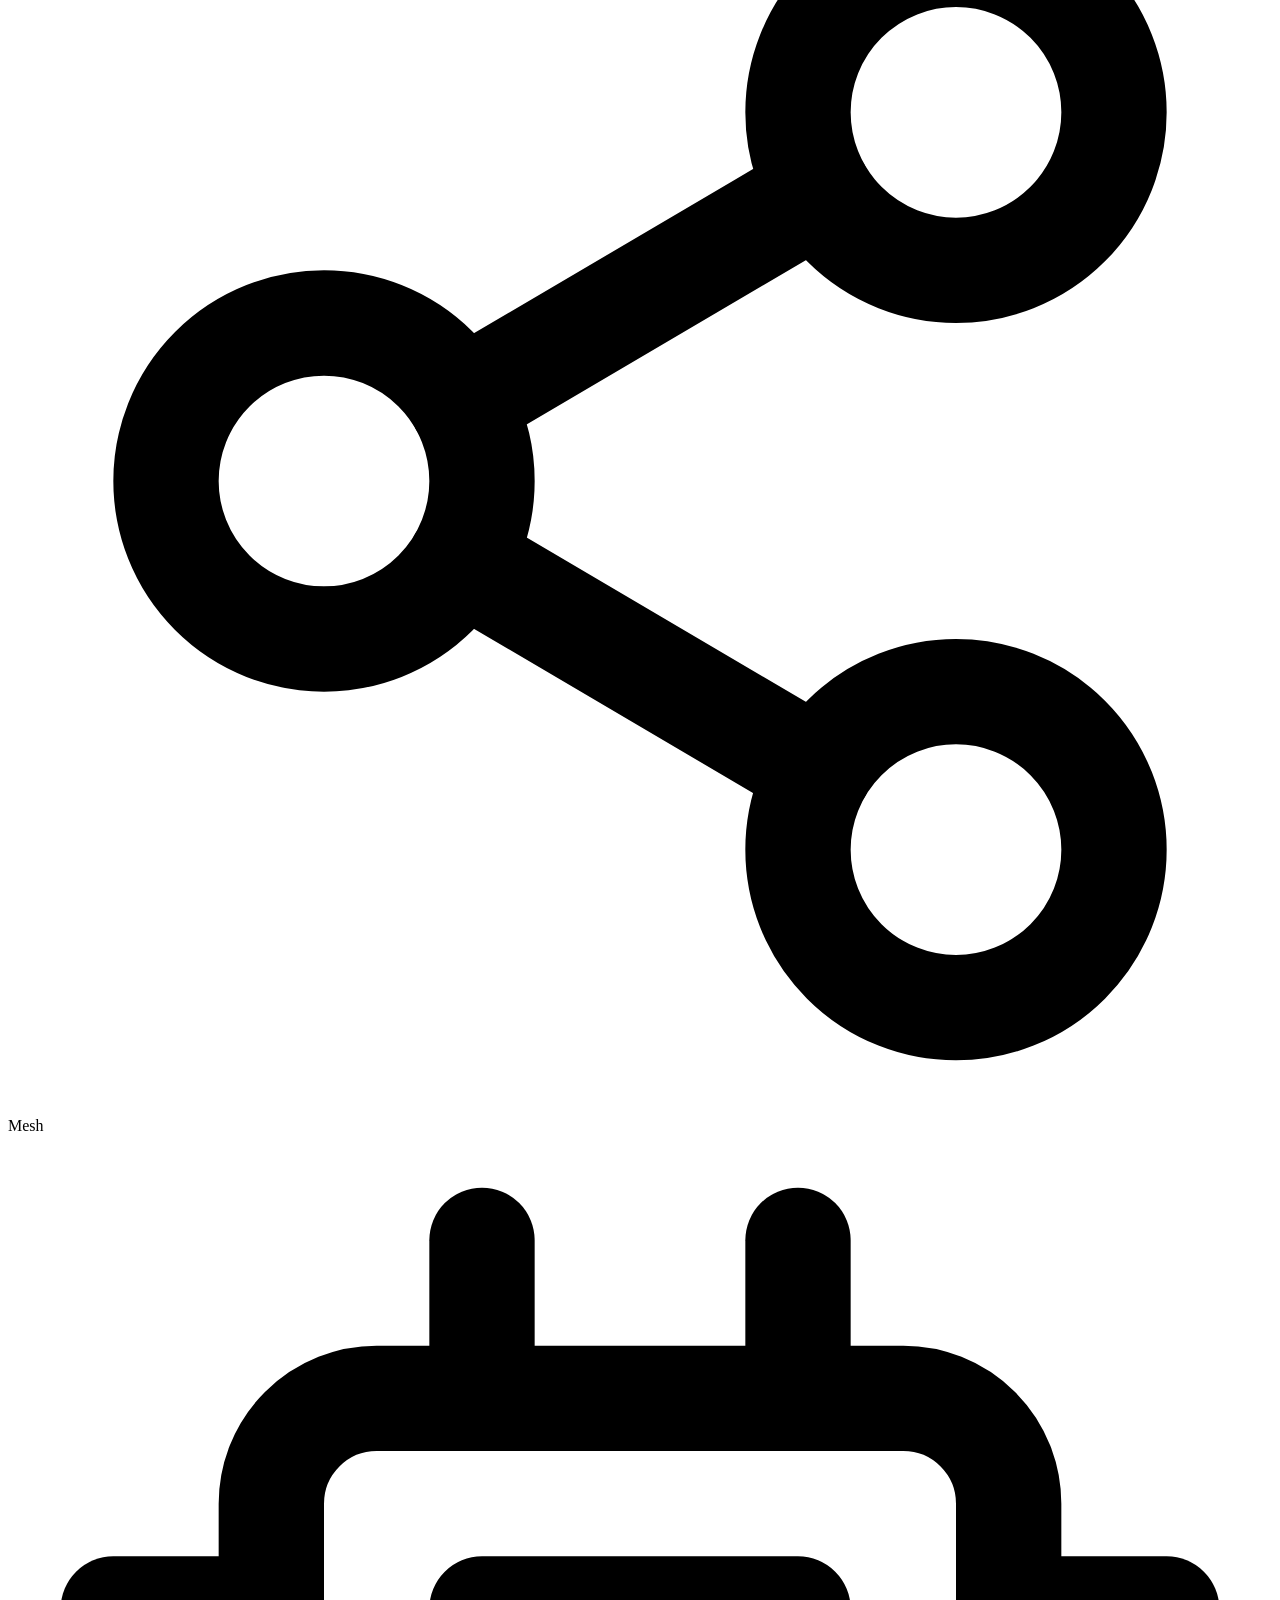
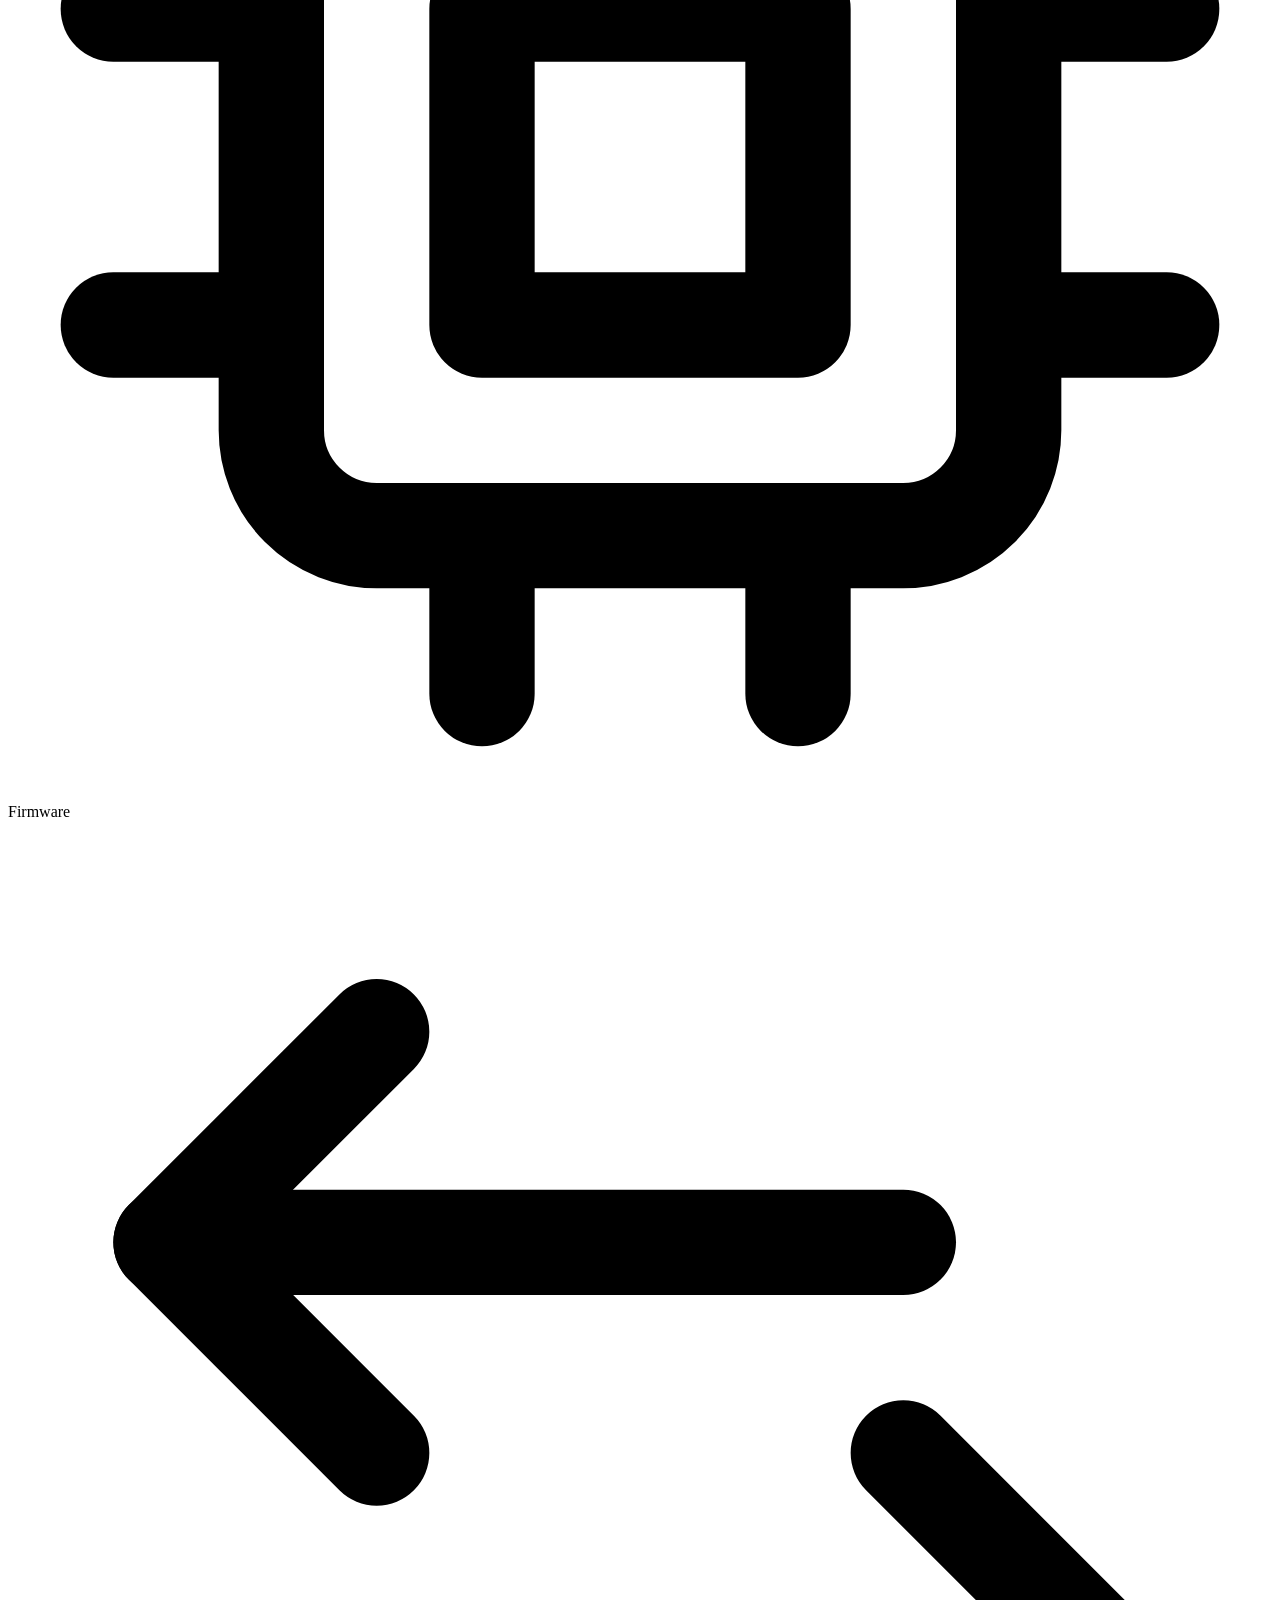
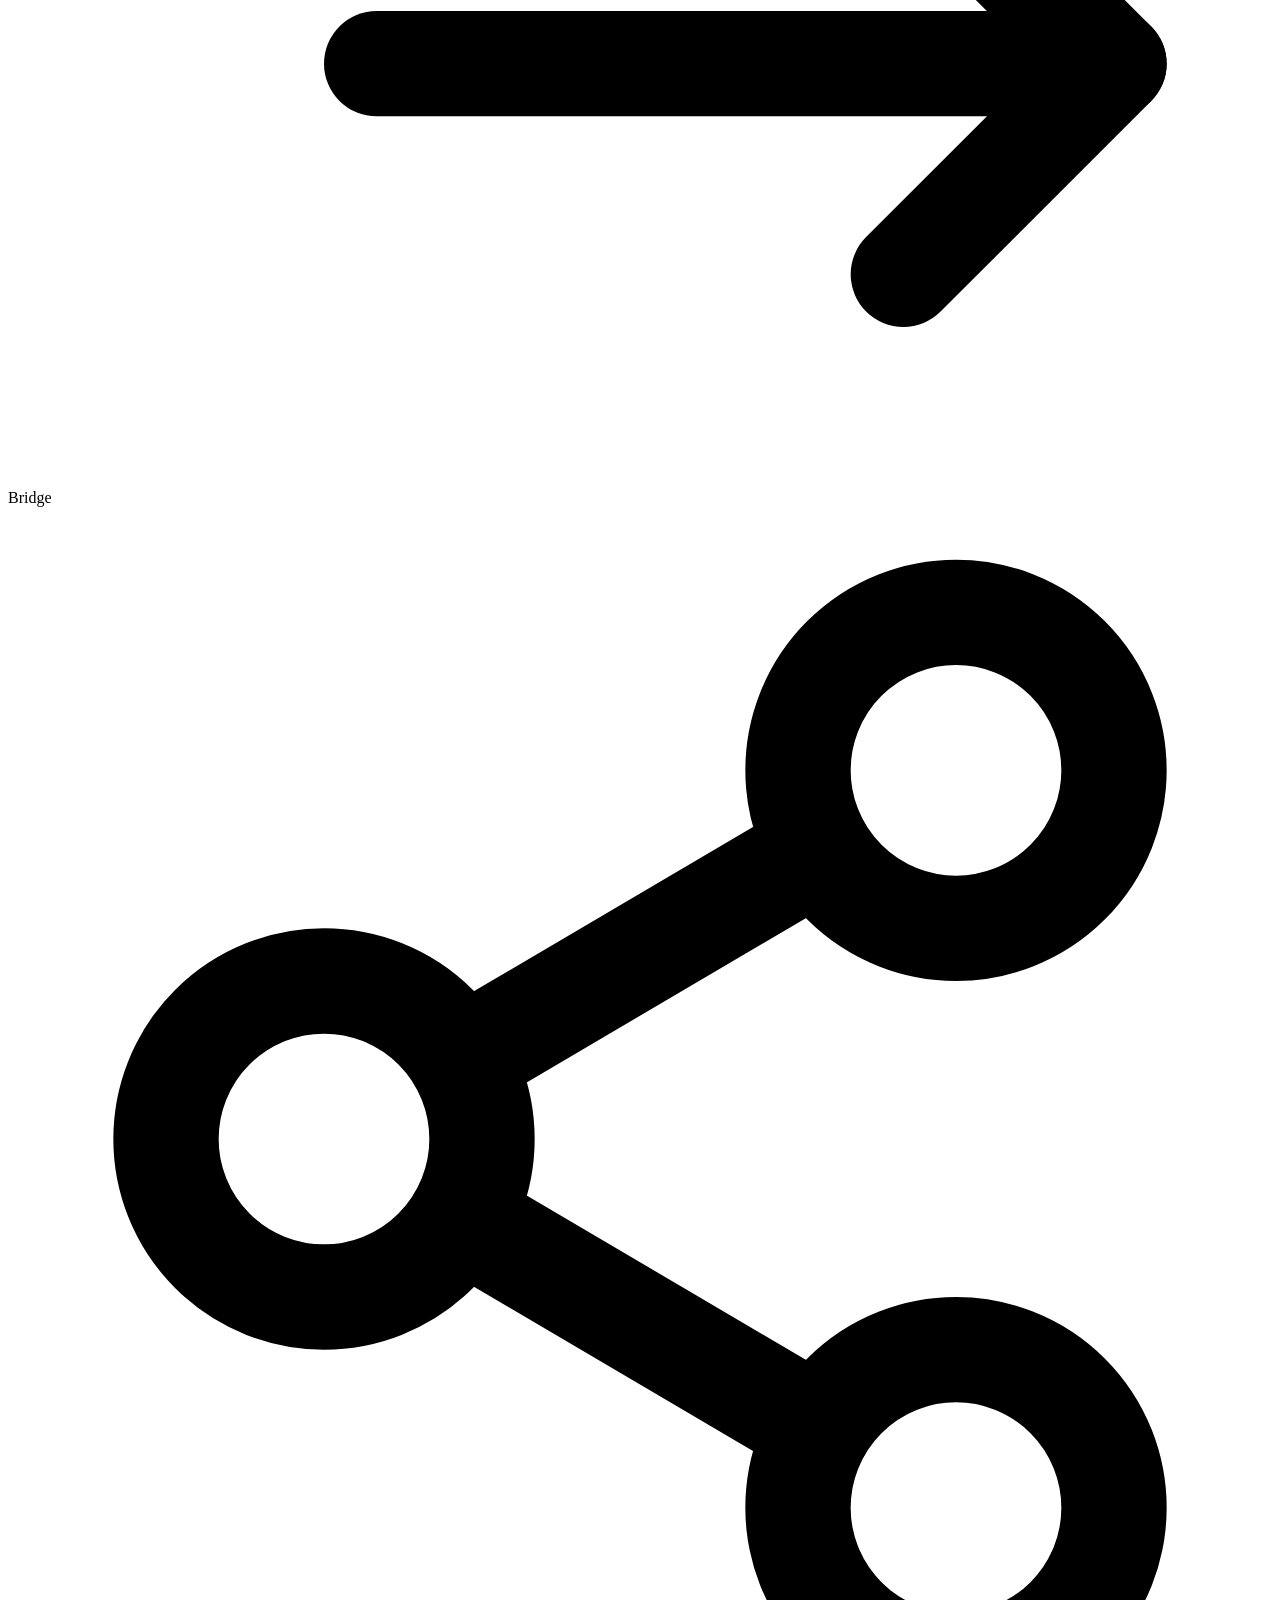
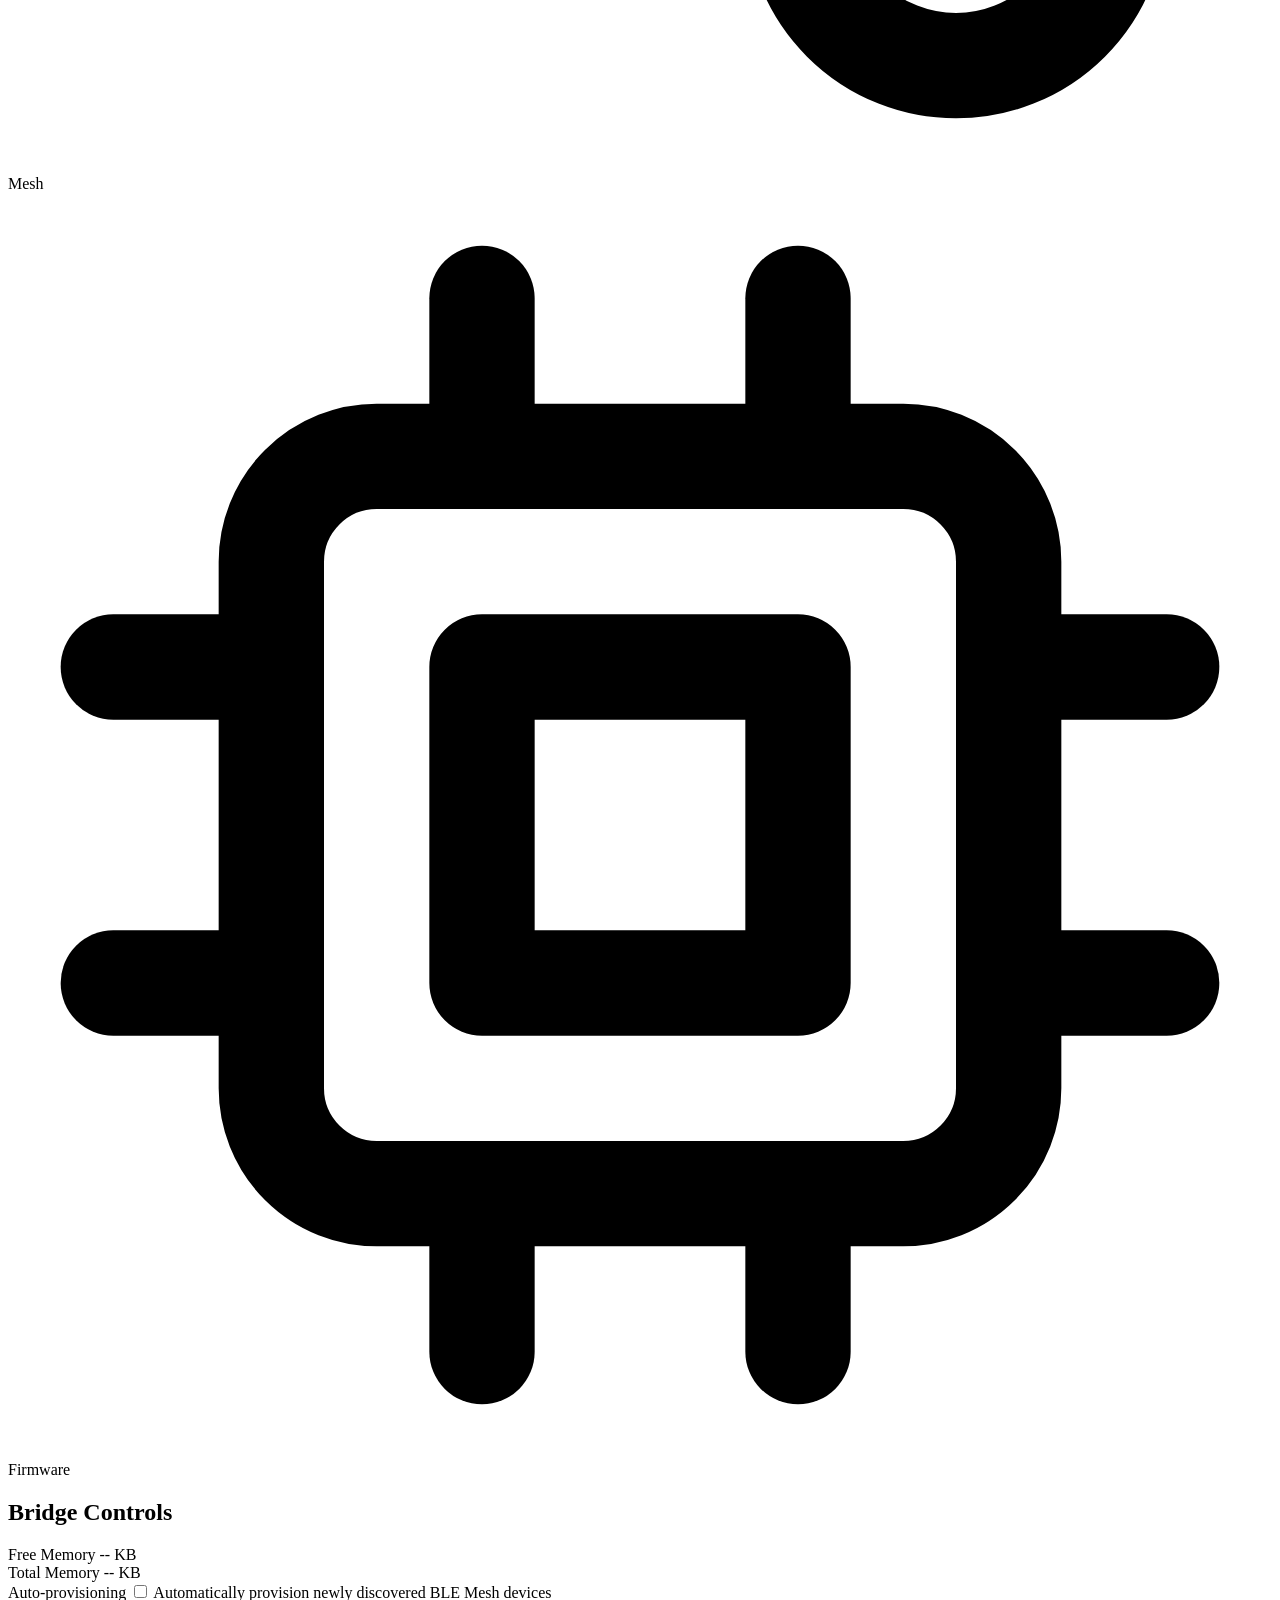
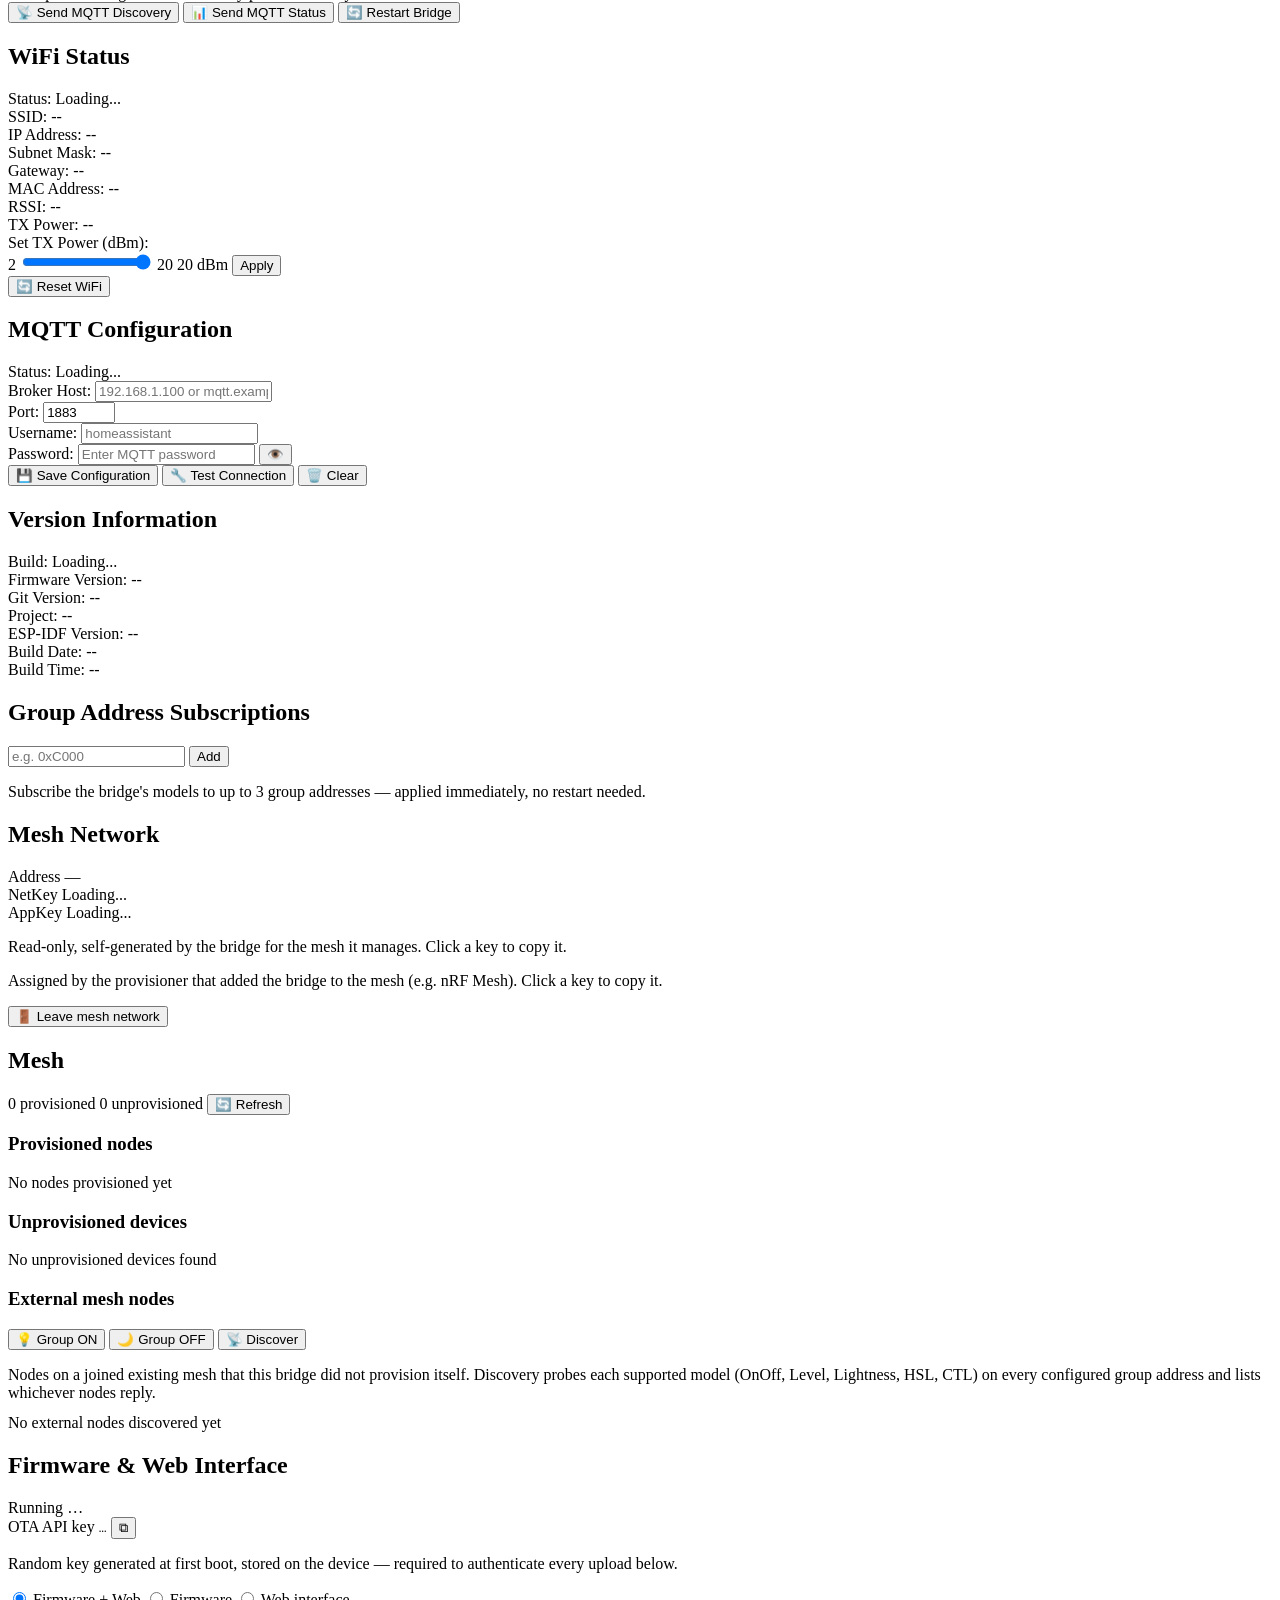
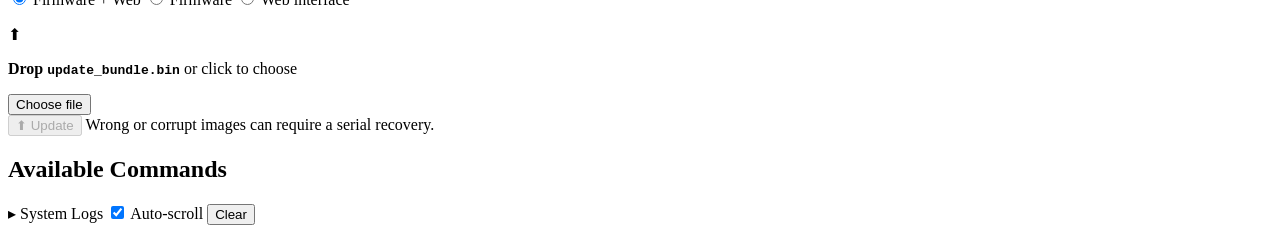
==== commit 65846e19: "feat: Standalone / Companion editions, built and released separately - User-facing names: Standalone" ====
--- a/main/littlefs/index.html
+++ b/main/littlefs/index.html
@@ -3,7 +3,7 @@
 <head>
   <meta charset="UTF-8">
   <meta name="viewport" content="width=device-width, initial-scale=1.0">
-  <title>BleMesh2MQTT Bridge</title>
+  <title>BleMesh2MQTT</title>
   <link rel="stylesheet" href="/css/style.css">
 </head>
 <body>
@@ -14,7 +14,7 @@
         <span class="hamburger-line"></span>
         <span class="hamburger-line"></span>
       </button>
-      <h1>BleMesh2MQTT Bridge <span class="app-version" id="app-version"></span></h1>
+      <h1>BleMesh2MQTT <span class="app-edition" id="app-edition"></span> <span class="app-version" id="app-version"></span></h1>
     </div>
     <div class="header-controls">
       <button class="theme-toggle" id="theme-toggle" onclick="toggleTheme()" title="Toggle theme">
